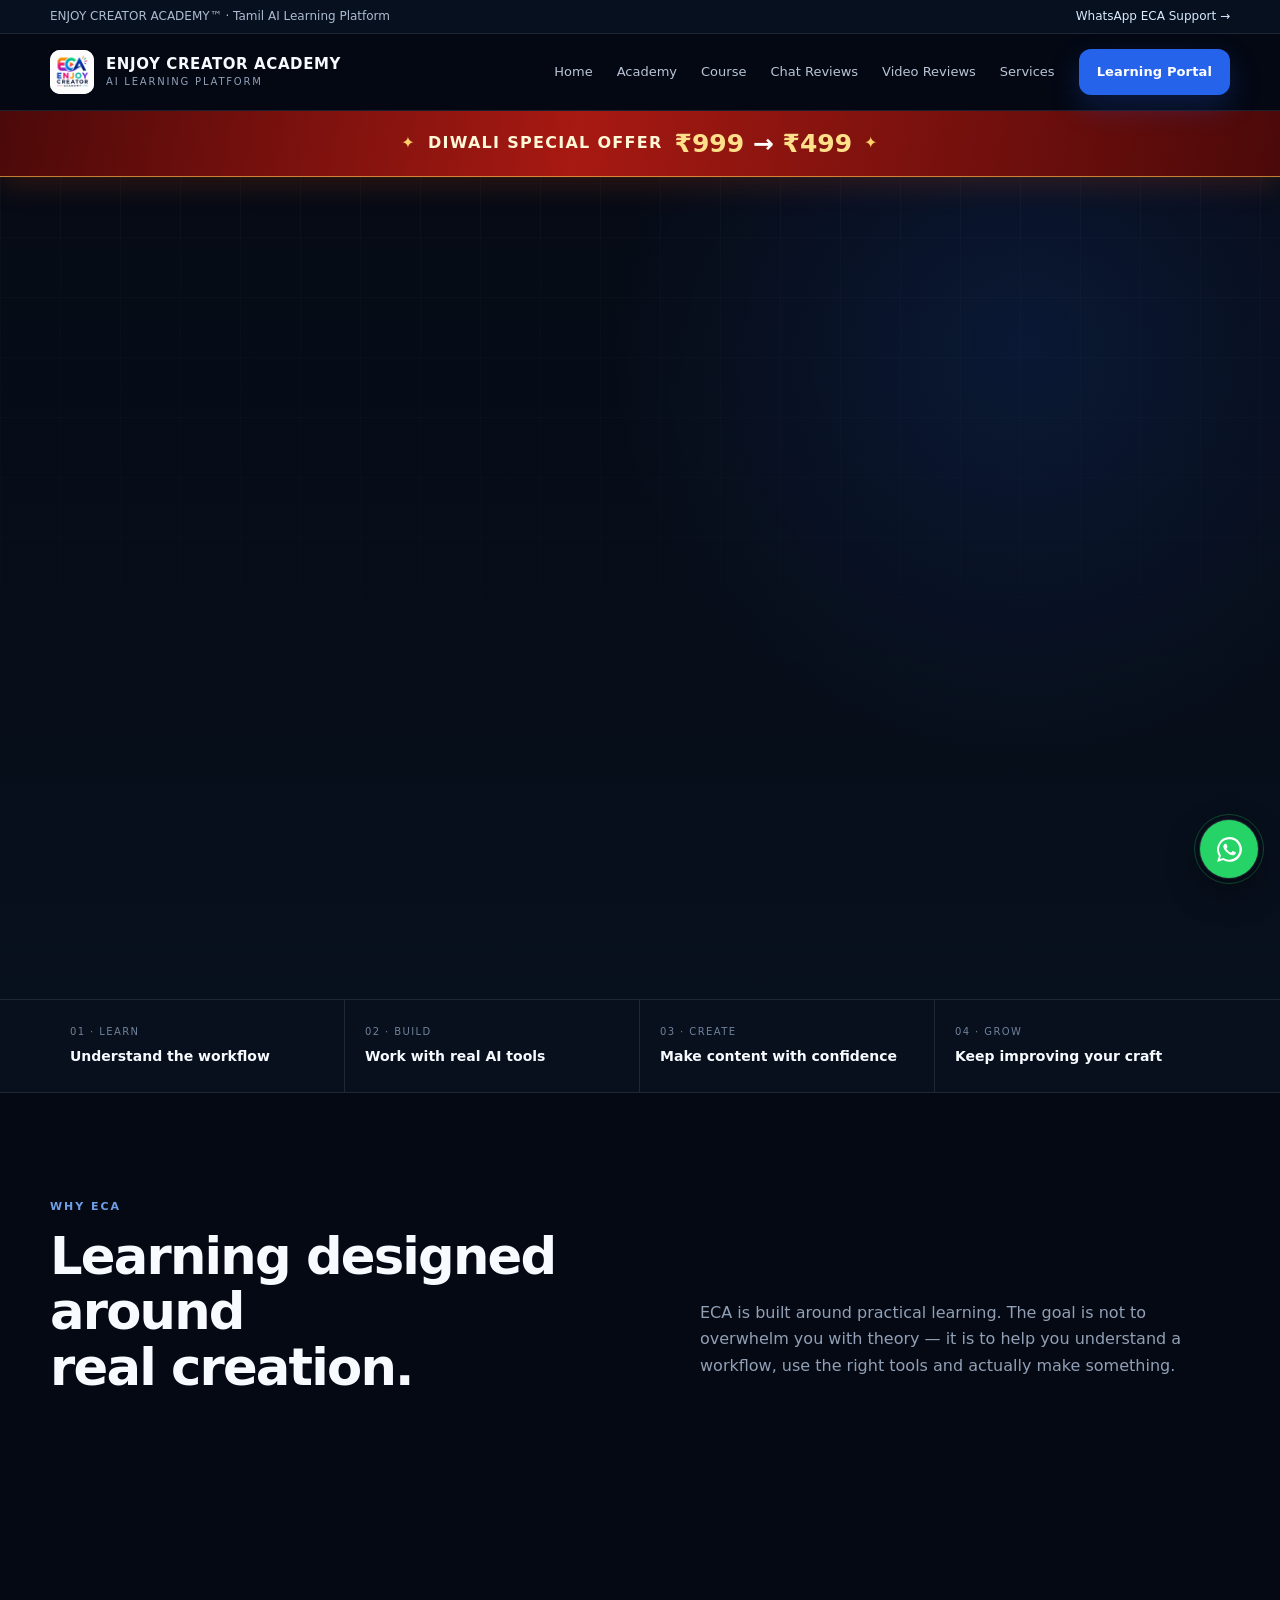
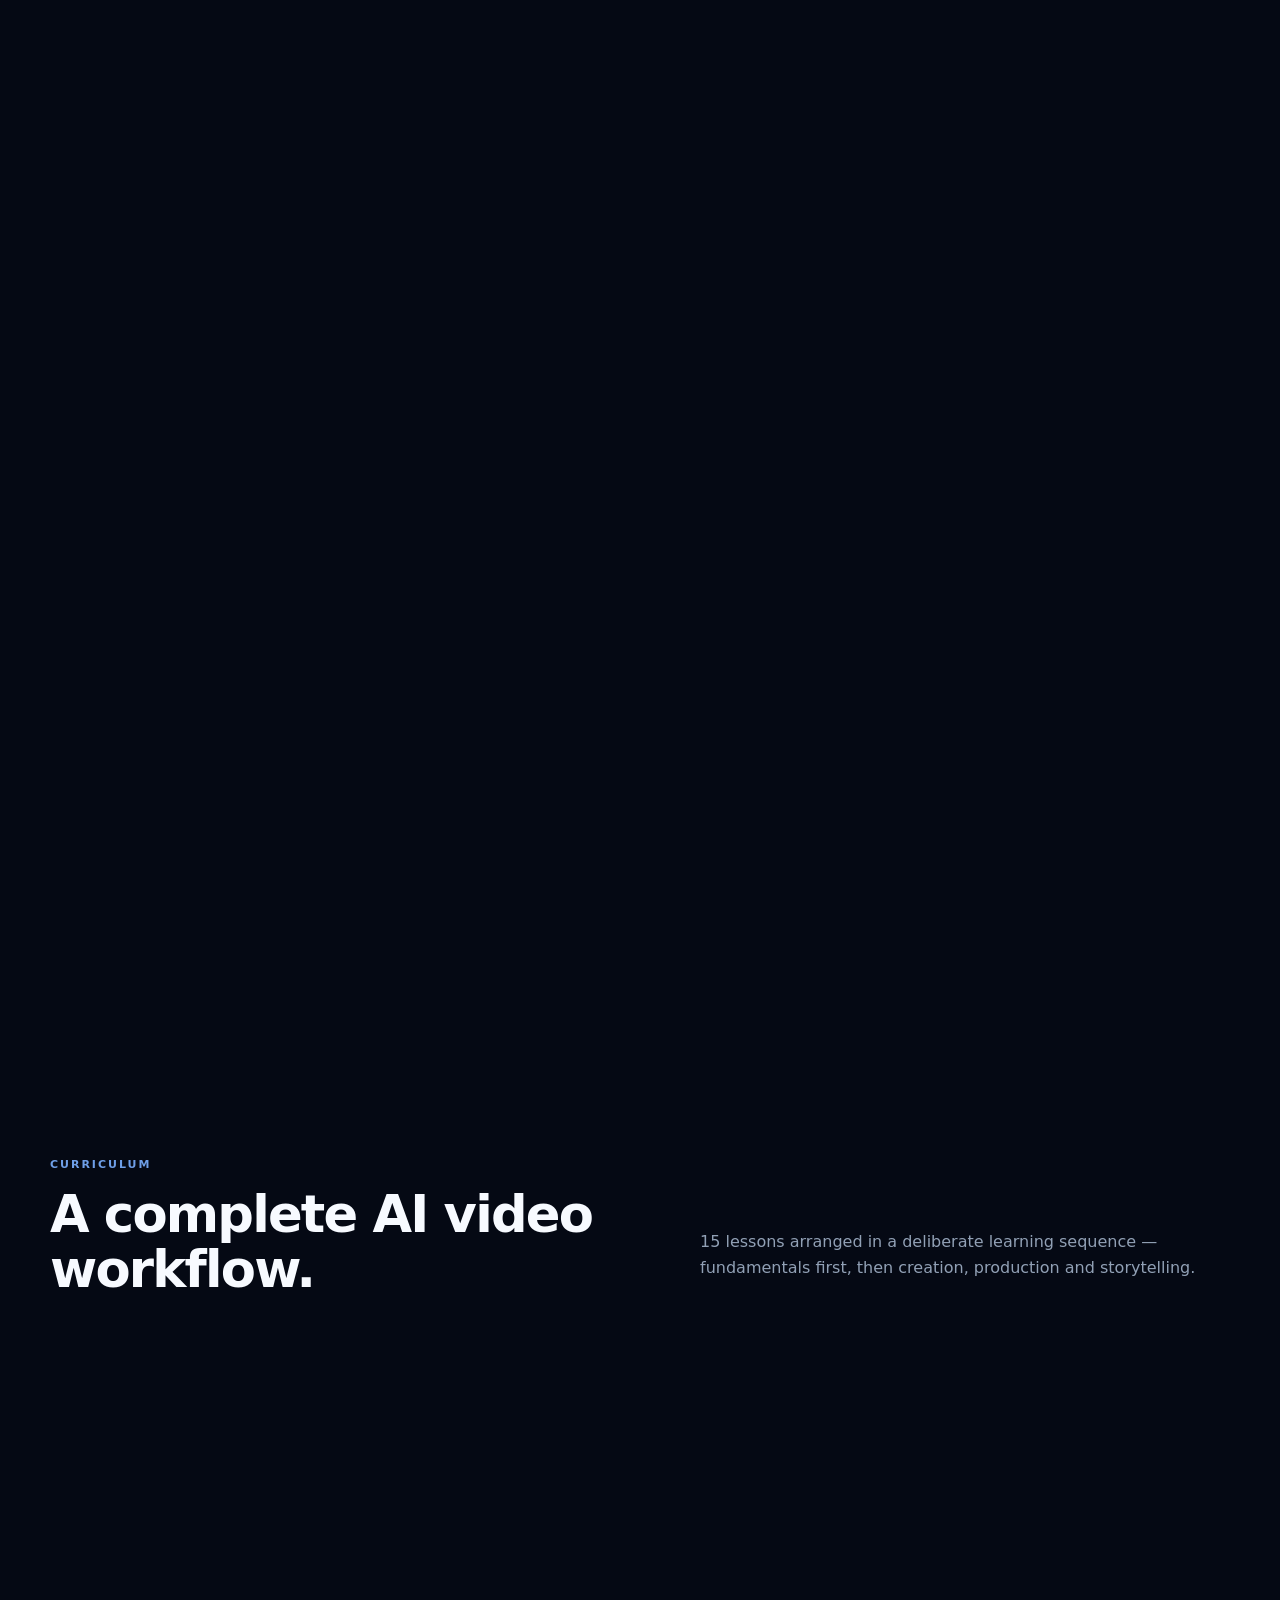
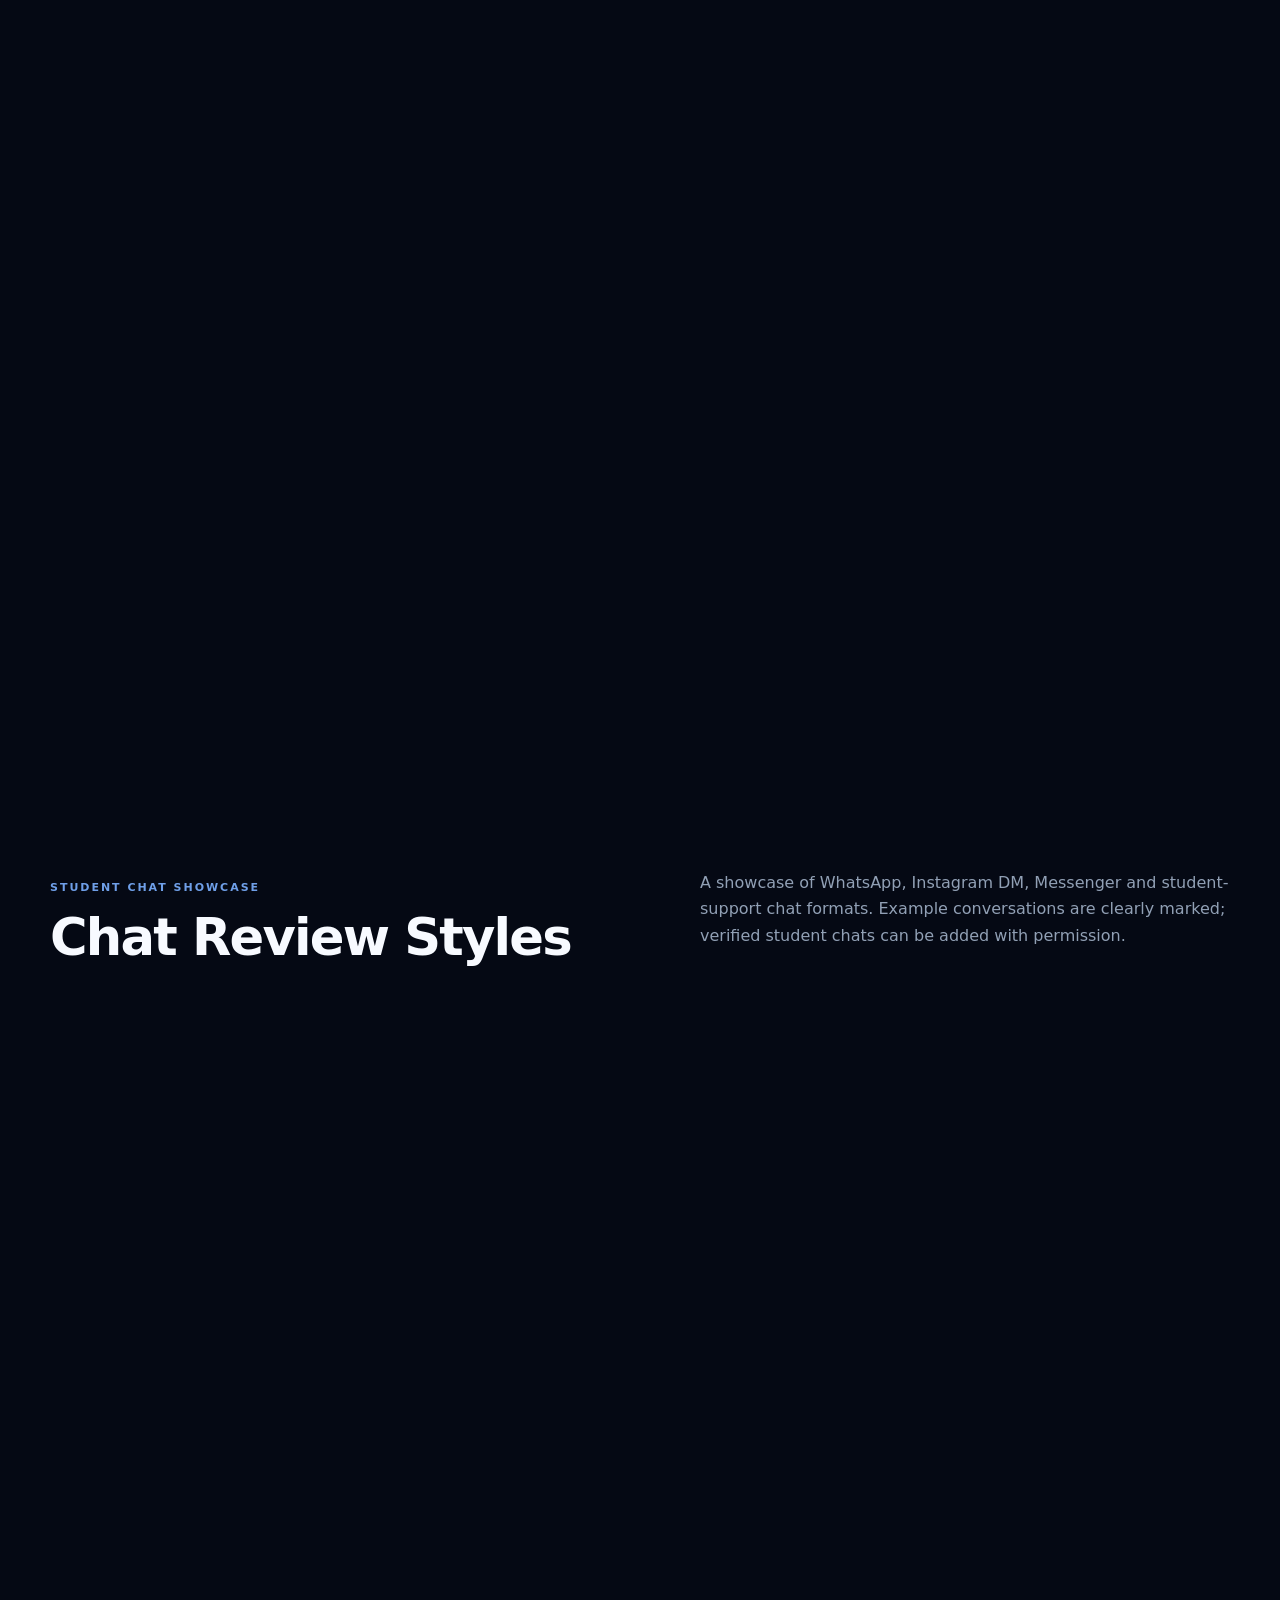
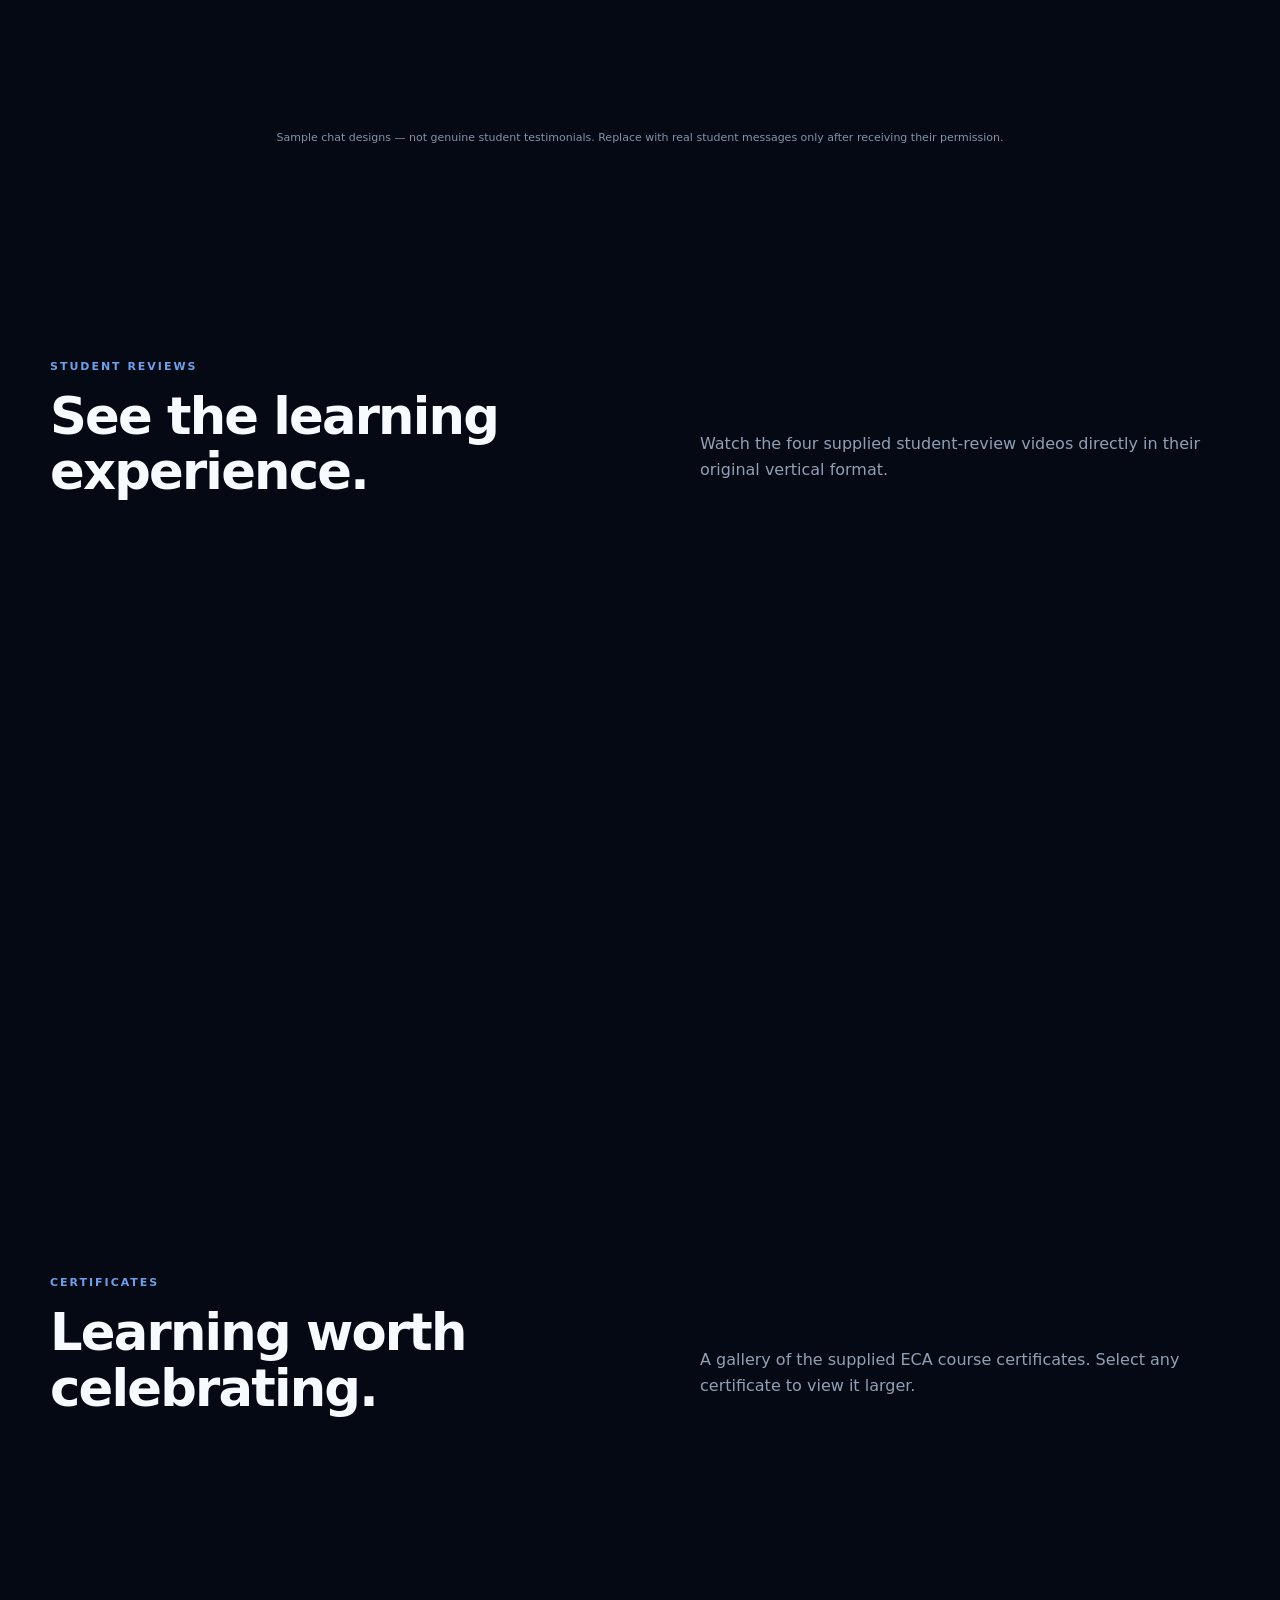
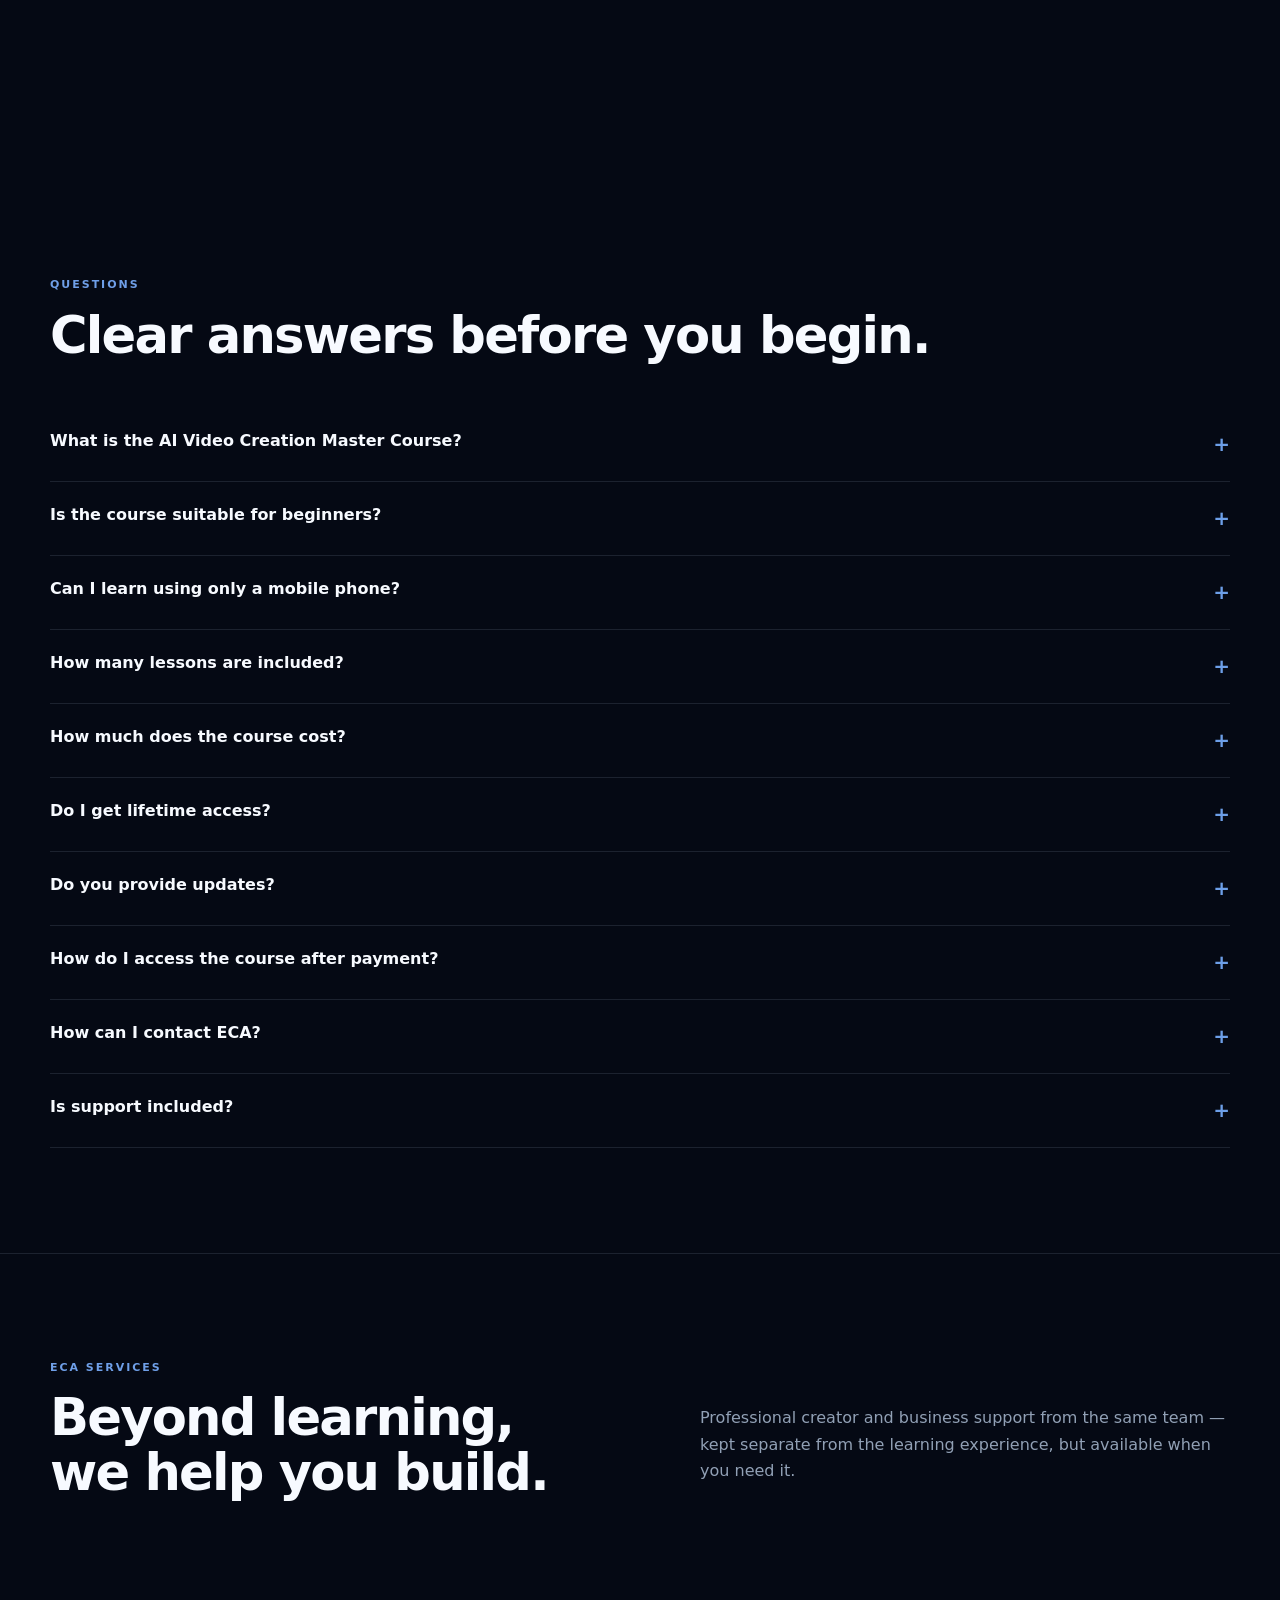
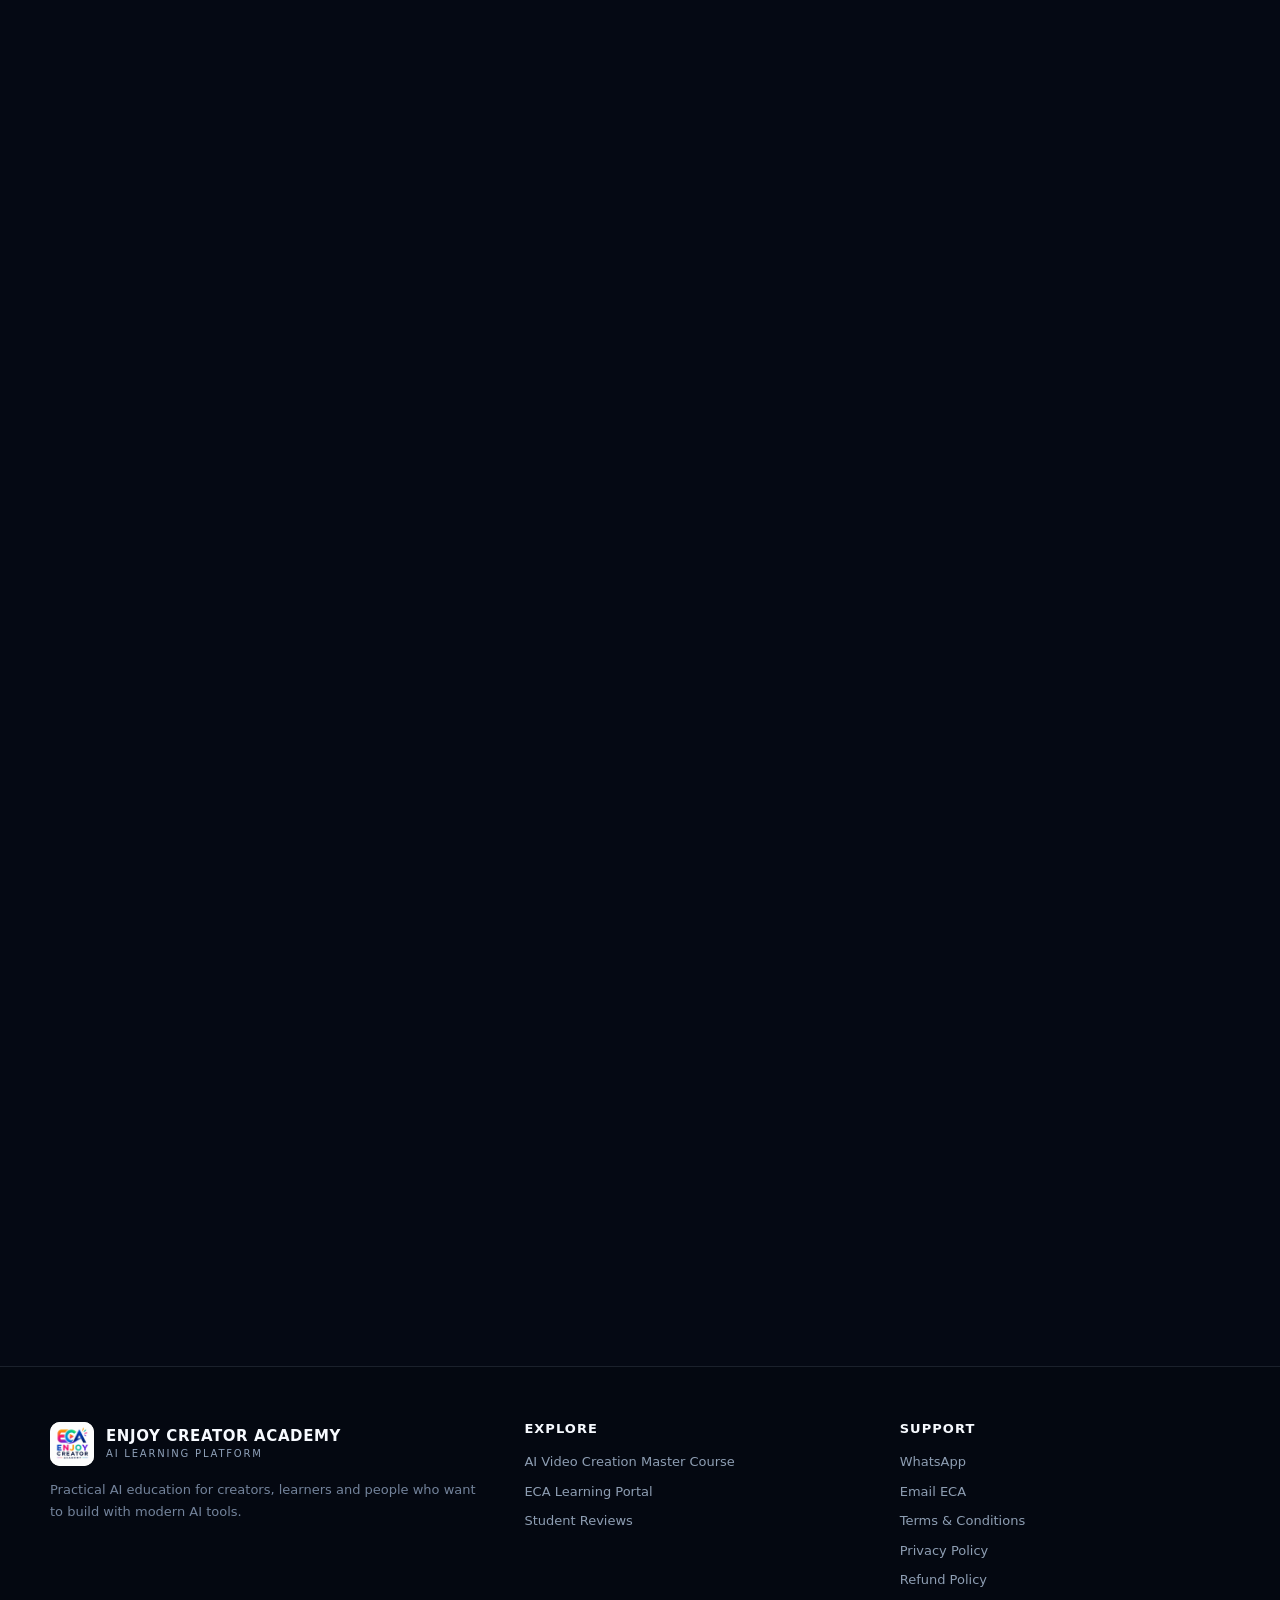
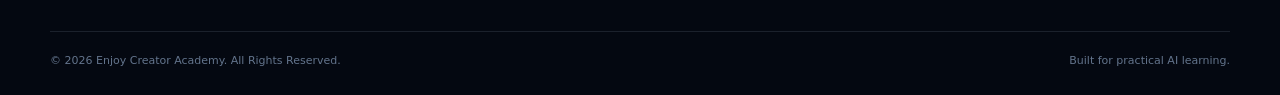
==== index.html @ e329d6e3 "Add files via upload" ====
<!doctype html>
<html lang="en">
<head>
<meta charset="utf-8">
<meta name="viewport" content="width=device-width,initial-scale=1,viewport-fit=cover">
<meta name="theme-color" content="#050914">
<meta name="color-scheme" content="dark">
<meta name="referrer" content="strict-origin-when-cross-origin">

<link rel="icon" href="eca-logo.jpg">
<link rel="stylesheet" href="style.css">
<script defer src="script.js"></script>

<title>ENJOY CREATOR ACADEMY™ | Practical AI Learning Platform</title>

<meta name="description" content="ENJOY CREATOR ACADEMY™ is a practical AI learning platform. Learn AI video creation, prompting and creator workflows through practical lessons.">
<meta name="keywords" content="Tamil AI Learning Platform, AI Video Creation Course Tamil, AI Video Creation Master Course, AI Course Tamil, Learn AI Video Creation, ENJOY CREATOR ACADEMY">

<link rel="canonical" href="https://www.enjoycreatoracademy.in/">

<meta property="og:type" content="website">
<meta property="og:title" content="ENJOY CREATOR ACADEMY™ | Practical AI Learning Platform">
<meta property="og:description" content="Practical AI education for creators and learners. Explore the AI Video Creation Master Course and the ECA Learning Portal.">
<meta property="og:image" content="https://www.enjoycreatoracademy.in/assets/eca-logo.jpg">
<meta property="og:url" content="https://www.enjoycreatoracademy.in/">
<meta name="twitter:card" content="summary_large_image">

<script type="application/ld+json">
{
  "@context": "https://schema.org",
  "@graph": [
    {
      "@type": "Organization",
      "@id": "https://www.enjoycreatoracademy.in/#organization",
      "name": "ENJOY CREATOR ACADEMY",
      "alternateName": "ECA",
      "url": "https://www.enjoycreatoracademy.in/",
      "logo": "https://www.enjoycreatoracademy.in/assets/eca-logo.jpg",
      "email": "business.enjoycreatoracademy@gmail.com",
      "telephone": "+91 63810 46840"
    }
  ]
}
</script>

<script type="application/ld+json">
{
  "@context": "https://schema.org",
  "@type": "WebSite",
  "name": "ENJOY CREATOR ACADEMY",
  "url": "https://www.enjoycreatoracademy.in/"
}
</script>
</head>

<body>

<a class="skip" href="#main">Skip to content</a>

<div class="topbar">
  <div class="container">
    <span>ENJOY CREATOR ACADEMY™ · Tamil AI Learning Platform</span>
    <a href="https://wa.me/916381046840" target="_blank" rel="noopener noreferrer">WhatsApp ECA Support →</a>
  </div>
</div>

<header class="site-header">
  <div class="container nav">

    <a class="brand" href="index.html" aria-label="Enjoy Creator Academy home">
      <img src="eca-logo.jpg" alt="Enjoy Creator Academy logo">
      <span class="brand-copy">
        <strong>ENJOY CREATOR ACADEMY</strong>
        <span>AI LEARNING PLATFORM</span>
      </span>
    </a>

    <nav class="navlinks" aria-label="Primary">
      <a href="index.html">Home</a>
      <a href="index.html#academy">Academy</a>
      <a href="course.html">Course</a>
      <a href="index.html#chat-reviews">Chat Reviews</a><a href="index.html#reviews">Video Reviews</a>
      <a href="index.html#services">Services</a>
      <a class="nav-cta" href="portal.html">Learning Portal</a>
    </nav>

    <button class="menu-toggle" data-menu aria-expanded="false" aria-label="Open navigation">
      <span></span>
      <span></span>
      <span></span>
    </button>

  </div>

  <nav class="mobile-nav" data-mobile-nav aria-label="Mobile navigation">
    <a href="index.html">Home</a>
    <a href="index.html#academy">Academy</a>
    <a href="course.html">Course</a>
    <a href="index.html#chat-reviews">Chat Reviews</a><a href="index.html#reviews">Video Reviews</a>
    <a href="index.html#services">Services</a>
    <a href="portal.html">Learning Portal →</a>
  </nav>
</header>

<main id="main"><div class="diwali-banner"><span class="diya">✦</span> DIWALI SPECIAL OFFER <strong>₹999 <span>→</span> ₹499</strong> <span class="diya">✦</span></div>

<!-- HERO SECTION: UPDATED YOUTUBE SHORTS VIDEO -->
<section class="hero">
  <div class="container hero-grid">

    <div data-reveal>
      <span class="eyebrow">Practical AI Education · ECA</span>

      <h1>
        Build with AI.<br>
        <span>Create what’s next.</span>
      </h1>

      <p class="lead">
        A premium learning experience for people who want to understand modern AI tools,
        create better content and turn ideas into real digital work.
      </p>

      <div class="actions">
        <a class="btn btn-primary" href="course.html">Explore the Master Course →</a>
        <a class="btn btn-secondary" href="portal.html">Open Learning Portal</a>
      </div>

      <div class="micro">
        <span><b>15</b> practical lessons</span>
        <span><b>₹499</b> Diwali offer access</span>
        <span><b>Lifetime</b> course access</span>
      </div>
    </div>

    <div class="video-shell hero-short-video" data-reveal>
      <div class="video-frame">
        <iframe
          src="https://www.youtube.com/embed/vUAULFFZu-o"
          title="ENJOY CREATOR ACADEMY - Hero Video"
          loading="eager"
          allow="accelerometer; autoplay; clipboard-write; encrypted-media; gyroscope; picture-in-picture; web-share"
          allowfullscreen
          referrerpolicy="strict-origin-when-cross-origin">
        </iframe>
      </div>

      <div class="hero-video-label">Watch the ECA Experience</div>
    </div>

  </div>
</section>

<div class="strip">
  <div class="container strip-grid">
    <div class="strip-item">
      <small>01 · Learn</small>
      <strong>Understand the workflow</strong>
    </div>
    <div class="strip-item">
      <small>02 · Build</small>
      <strong>Work with real AI tools</strong>
    </div>
    <div class="strip-item">
      <small>03 · Create</small>
      <strong>Make content with confidence</strong>
    </div>
    <div class="strip-item">
      <small>04 · Grow</small>
      <strong>Keep improving your craft</strong>
    </div>
  </div>
</div>

<section class="section" id="academy">
  <div class="container">
    <div class="section-head">
      <div>
        <div class="kicker">Why ECA</div>
        <h2>Learning designed around<br>real creation.</h2>
      </div>
      <p class="section-intro">
        ECA is built around practical learning. The goal is not to overwhelm you with theory —
        it is to help you understand a workflow, use the right tools and actually make something.
      </p>
    </div>

    <div class="grid-3">
      <article class="card" data-reveal>
        <span class="number">01</span>
        <h3>Simple & Practical</h3>
        <p>Clear explanations and step-by-step workflows designed for beginners and creators.</p>
      </article>

      <article class="card" data-reveal>
        <span class="number">02</span>
        <h3>Tool-Based Learning</h3>
        <p>Learn how modern AI tools fit together instead of treating every tool as a separate trick.</p>
      </article>

      <article class="card" data-reveal>
        <span class="number">03</span>
        <h3>Creator Mindset</h3>
        <p>Think in ideas, prompts, production workflows and outcomes — not just software buttons.</p>
      </article>
    </div>
  </div>
</section>

<section class="section" id="course">
  <div class="container">
    <div class="feature">

      <div class="feature-media course-visual" data-reveal>
        <img
          src="ai-video-creation-master-course.png"
          alt="AI Video Creation Master Course — ENJOY CREATOR ACADEMY"
          loading="lazy">
      </div>

      <div class="course-panel" data-reveal>
        <div class="kicker">Featured learning path</div>
        <h2>AI VIDEO CREATION<br>MASTER COURSE</h2>

        <p class="section-intro">
          A structured 15-lesson journey from AI video fundamentals to images, avatars,
          stories, ads, voice, songs, editing and AI movies.
        </p>

        <div class="pill-row">
          <span class="pill">15 Lessons</span>
          <span class="pill">Lifetime Access</span>
          <span class="pill">Regular Updates</span>
          <span class="pill">Mobile Friendly</span>
        </div>

        <div class="price diwali-price"><span class="old-price">₹999</span> ₹499/- <small>Diwali offer · one-time</small></div>

        <a class="btn btn-primary" href="https://rzp.io/rzp/eca-ai" target="_blank" rel="noopener noreferrer">
          Enroll for ₹499 →
        </a>
      </div>

    </div>
  </div>
</section>

<section class="section">
  <div class="container">
    <div class="section-head">
      <div>
        <div class="kicker">Curriculum</div>
        <h2>A complete AI video workflow.</h2>
      </div>
      <p class="section-intro">
        15 lessons arranged in a deliberate learning sequence — fundamentals first,
        then creation, production and storytelling.
      </p>
    </div>

    <div class="lesson-grid">
      <article class="lesson" data-reveal><div class="lesson-num">01</div><div><strong>What Is AI Video Creation?</strong><small>AI Video Creation Master Course</small></div></article>
      <article class="lesson" data-reveal><div class="lesson-num">02</div><div><strong>Free AI Tools For AI Video Creation</strong><small>AI Video Creation Master Course</small></div></article>
      <article class="lesson" data-reveal><div class="lesson-num">03</div><div><strong>Prompt Engineering Basics</strong><small>AI Video Creation Master Course</small></div></article>
      <article class="lesson" data-reveal><div class="lesson-num">04</div><div><strong>How To Create AI Images?</strong><small>AI Video Creation Master Course</small></div></article>
      <article class="lesson" data-reveal><div class="lesson-num">05</div><div><strong>Canva AI Tutorial</strong><small>AI Video Creation Master Course</small></div></article>
      <article class="lesson" data-reveal><div class="lesson-num">06</div><div><strong>AI Image To Video Conversion</strong><small>AI Video Creation Master Course</small></div></article>
      <article class="lesson" data-reveal><div class="lesson-num">07</div><div><strong>How To Create AI Avatar?</strong><small>AI Video Creation Master Course</small></div></article>
      <article class="lesson" data-reveal><div class="lesson-num">08</div><div><strong>How To Create AI Videos?</strong><small>AI Video Creation Master Course</small></div></article>
      <article class="lesson" data-reveal><div class="lesson-num">09</div><div><strong>How To Create AI Story Videos?</strong><small>AI Video Creation Master Course</small></div></article>
      <article class="lesson" data-reveal><div class="lesson-num">10</div><div><strong>How To Create AI Ad Videos?</strong><small>AI Video Creation Master Course</small></div></article>
      <article class="lesson" data-reveal><div class="lesson-num">11</div><div><strong>AI Voiceover Creation</strong><small>AI Video Creation Master Course</small></div></article>
      <article class="lesson" data-reveal><div class="lesson-num">12</div><div><strong>AI Song Creation</strong><small>AI Video Creation Master Course</small></div></article>
      <article class="lesson" data-reveal><div class="lesson-num">13</div><div><strong>Gamma AI Tutorial</strong><small>AI Video Creation Master Course</small></div></article>
      <article class="lesson" data-reveal><div class="lesson-num">14</div><div><strong>InShot Video Editing</strong><small>AI Video Creation Master Course</small></div></article>
      <article class="lesson" data-reveal><div class="lesson-num">15</div><div><strong>How To Create AI Movies?</strong><small>AI Video Creation Master Course</small></div></article>
    </div>
  </div>
</section>

<!-- Free consultation CTA: placed immediately after the course curriculum. Replace the placeholder href with the supplied Google Form URL. -->
<section class="section consultation-section" id="free-consultation">
  <div class="container">
    <div class="consult" data-reveal>
      <div>
        <div class="kicker">Free Consultation</div>
        <h2>Get Personal Guidance for Your AI Journey.</h2>
        <p>
          Book a free consultation with ENJOY CREATOR ACADEMY to discuss your AI learning goals, content plans and the right place to start.
        </p>
        <div class="consult-list">
          <span>✓ Course guidance</span>
          <span>✓ AI workflow discussion</span>
          <span>✓ Content & business direction</span>
        </div>
      </div>

      <a class="btn btn-primary consultation-cta" href="#consultation-form-link-pending" aria-label="Book your free consultation">
        Book Your Free Consultation →
      </a>
    </div>
  </div>
</section>

<section class="section chat-reviews-section" id="chat-reviews">
  <div class="container">
    <div class="section-head">
      <div><div class="kicker">Student chat showcase</div><h2>Chat Review Styles</h2></div>
      <p class="section-intro">A showcase of WhatsApp, Instagram DM, Messenger and student-support chat formats. Example conversations are clearly marked; verified student chats can be added with permission.</p>
    </div>
    <div class="chat-review-grid">
      <article class="chat-review-card" data-reveal><div class="chat-card-top whatsapp"><span class="chat-app-icon">WA</span><div><strong>WhatsApp-style chat</strong><small>Course enquiry</small></div><span class="sample-tag">SAMPLE</span></div><div class="chat-screen whatsapp-screen"><div class="chat-date">TODAY</div><div class="bubble incoming">Hi! Is this course beginner-friendly?<time>10:14</time></div><div class="bubble outgoing">Yes, the lessons start with the basics and guide you step by step.<time>10:15 ✓✓</time></div><div class="bubble incoming">Great, thank you for explaining!<time>10:16</time></div></div><div class="chat-card-caption">Enquiry & course guidance</div></article>
      <article class="chat-review-card" data-reveal><div class="chat-card-top instagram"><span class="chat-app-icon">IG</span><div><strong>Instagram DM style</strong><small>Instagram conversation</small></div><span class="sample-tag">SAMPLE</span></div><div class="chat-screen instagram-screen"><div class="bubble incoming">Can I learn AI video creation using my phone?</div><div class="bubble outgoing">Many workflows can be practised on mobile. Some tools may work better on a laptop.</div><div class="bubble incoming">That helps. I’ll check the syllabus!</div></div><div class="chat-card-caption">Instagram direct-message format</div></article>
      <article class="chat-review-card" data-reveal><div class="chat-card-top messenger"><span class="chat-app-icon">M</span><div><strong>Messenger-style chat</strong><small>Student access question</small></div><span class="sample-tag">SAMPLE</span></div><div class="chat-screen messenger-screen"><div class="bubble incoming">Where do I find the lessons after enrolling?</div><div class="bubble outgoing">You can access the course through the ECA learning portal using your login details.</div><div class="bubble incoming">Understood, thanks for the help!</div></div><div class="chat-card-caption">Student access & onboarding</div></article>
      <article class="chat-review-card" data-reveal><div class="chat-card-top support"><span class="chat-app-icon">ECA</span><div><strong>Student support chat</strong><small>Course support</small></div><span class="sample-tag">SAMPLE</span></div><div class="chat-screen support-screen"><div class="bubble incoming">I’m having trouble with a lesson.</div><div class="bubble outgoing">Please share the lesson name and the issue you’re seeing. We’ll help you troubleshoot.</div><div class="bubble incoming">Okay, I’ll send the details.</div></div><div class="chat-card-caption">Course support & assistance</div></article>
      <article class="chat-review-card" data-reveal><div class="chat-card-top progress"><span class="chat-app-icon">✓</span><div><strong>Learning progress chat</strong><small>Learning progress</small></div><span class="sample-tag">SAMPLE</span></div><div class="chat-screen progress-screen"><div class="bubble incoming">I’ve finished practising the image-to-video lesson.</div><div class="bubble outgoing">Nice progress! Try changing the prompt and compare the results to improve your workflow.</div><div class="bubble incoming">I’ll practise with a few more prompts.</div></div><div class="chat-card-caption">Practice & progress updates</div></article>

    </div>
    <p class="chat-review-disclaimer">Sample chat designs — not genuine student testimonials. Replace with real student messages only after receiving their permission.</p>
  </div>
</section>

<section class="section" id="reviews">
  <div class="container">
    <div class="section-head">
      <div>
        <div class="kicker">Student reviews</div>
        <h2>See the learning experience.</h2>
      </div>
      <p class="section-intro">
        Watch the four supplied student-review videos directly in their original vertical format.
      </p>
    </div>

    <div class="review-grid">
      <article class="review" data-reveal><div class="video-frame"><iframe src="https://www.youtube.com/embed/Iom0uEn4AiY" title="ECA student review 1" loading="lazy" allow="accelerometer; autoplay; clipboard-write; encrypted-media; gyroscope; picture-in-picture; web-share" allowfullscreen referrerpolicy="strict-origin-when-cross-origin"></iframe></div><div class="review-note">Student review video</div></article>
      <article class="review" data-reveal><div class="video-frame"><iframe src="https://www.youtube.com/embed/JDRdID_DXOQ" title="ECA student review 2" loading="lazy" allow="accelerometer; autoplay; clipboard-write; encrypted-media; gyroscope; picture-in-picture; web-share" allowfullscreen referrerpolicy="strict-origin-when-cross-origin"></iframe></div><div class="review-note">Student review video</div></article>
      <article class="review" data-reveal><div class="video-frame"><iframe src="https://www.youtube.com/embed/Ld6iSbZVHXE" title="ECA student review 3" loading="lazy" allow="accelerometer; autoplay; clipboard-write; encrypted-media; gyroscope; picture-in-picture; web-share" allowfullscreen referrerpolicy="strict-origin-when-cross-origin"></iframe></div><div class="review-note">Student review video</div></article>
      <article class="review" data-reveal><div class="video-frame"><iframe src="https://www.youtube.com/embed/CZJgdfQBS98" title="ECA student review 4" loading="lazy" allow="accelerometer; autoplay; clipboard-write; encrypted-media; gyroscope; picture-in-picture; web-share" allowfullscreen referrerpolicy="strict-origin-when-cross-origin"></iframe></div><div class="review-note">Student review video</div></article>
    </div>
  </div>
</section>

<section class="section">
  <div class="container">
    <div class="section-head">
      <div>
        <div class="kicker">Certificates</div>
        <h2>Learning worth celebrating.</h2>
      </div>
      <p class="section-intro">
        A gallery of the supplied ECA course certificates. Select any certificate to view it larger.
      </p>
    </div>

    <div class="cert-grid">
      <button class="cert" type="button" data-cert="certificate-1.png" aria-label="Open certificate 1" data-reveal><img src="certificate-1.png" alt="ECA AI Video Creation Master Course certificate 1" loading="lazy"></button>
      <button class="cert" type="button" data-cert="certificate-2.png" aria-label="Open certificate 2" data-reveal><img src="certificate-2.png" alt="ECA AI Video Creation Master Course certificate 2" loading="lazy"></button>
      <button class="cert" type="button" data-cert="certificate-3.png" aria-label="Open certificate 3" data-reveal><img src="certificate-3.png" alt="ECA AI Video Creation Master Course certificate 3" loading="lazy"></button>
      <button class="cert" type="button" data-cert="certificate-4.png" aria-label="Open certificate 4" data-reveal><img src="certificate-4.png" alt="ECA AI Video Creation Master Course certificate 4" loading="lazy"></button>
    </div>
  </div>
</section>





<section class="section">
  <div class="container">
    <div class="section-head">
      <div>
        <div class="kicker">Questions</div>
        <h2>Clear answers before you begin.</h2>
      </div>
    </div>

    <div class="faq">
      <details><summary>What is the AI Video Creation Master Course?</summary><p>A practical 15-lesson course covering AI video creation workflows from prompting and images through stories, ads, voice, songs, editing and AI movies.</p></details>
      <details><summary>Is the course suitable for beginners?</summary><p>Yes. The lessons are structured for people who are starting with AI video creation and want a practical path.</p></details>
      <details><summary>Can I learn using only a mobile phone?</summary><p>Yes. The course is designed to be accessible from a mobile phone, although a laptop can be useful for some workflows.</p></details>
      <details><summary>How many lessons are included?</summary><p>The course includes 15 lessons.</p></details>
      <details><summary>How much does the course cost?</summary><p>The current course price is ₹499/- as a Diwali offer one-time payment.</p></details>
      <details><summary>Do I get lifetime access?</summary><p>Yes. The supplied course offer includes lifetime course access.</p></details>
      <details><summary>Do you provide updates?</summary><p>Yes. The offer includes lifetime updates, with useful new lessons and updates added regularly.</p></details>
      <details><summary>How do I access the course after payment?</summary><p>Use the ECA Learning Portal. Course materials are provided through the official ECA learning access flow.</p></details>
      <details><summary>How can I contact ECA?</summary><p>You can contact ECA on WhatsApp at +91 63810 46840 or by email at business.enjoycreatoracademy@gmail.com.</p></details>
      <details><summary>Is support included?</summary><p>Yes. The offer includes lifetime support.</p></details>
    </div>
  </div>
</section>

<section class="section services" id="services">
  <div class="container">
    <div class="section-head">
      <div>
        <div class="kicker">ECA Services</div>
        <h2>Beyond learning,<br>we help you build.</h2>
      </div>
      <p class="section-intro">
        Professional creator and business support from the same team — kept separate from the learning experience, but available when you need it.
      </p>
    </div>

    <div class="grid-3">
      <article class="card service-card" data-reveal>
        <span class="number">01</span>
        <h3>Social Media Management</h3>
        <p>Practical content planning and social media support for brands and creators.</p>
      </article>

      <article class="card service-card" data-reveal>
        <span class="number">02</span>
        <h3>Meta Ads for Your Business</h3>
        <p>Campaign support focused on clear offers, creative testing and measurable outcomes.</p>
      </article>

      <article class="card service-card" data-reveal>
        <span class="number">03</span>
        <h3>Logo & Banner Design</h3>
        <p>Clean visual assets designed to make your brand look consistent and professional.</p>
      </article>
    </div>
  </div>
</section>

<section class="final">
  <div class="container">
    <div class="final-box" data-reveal>
      <div class="kicker">Start creating</div>
      <h2>Learn it. Build it.<br>Create with AI.</h2>
      <p>Explore the AI Video Creation Master Course and take your first practical step with ECA.</p>

      <div class="actions" style="justify-content:center">
        <a class="btn btn-primary" href="course.html">View Course & Enroll →</a>
        <a class="btn btn-secondary" href="portal.html">Open Learning Portal</a>
      </div>
    </div>
  </div>
</section>

<!-- Second Free Consultation CTA at the end of the page, after visitors have explored all website details. -->
<section class="section consultation-section consultation-section-bottom" aria-label="Book a free consultation">
  <div class="container">
    <div class="consult" data-reveal>
      <div>
        <div class="kicker">Still Have Questions?</div>
        <h2>Let’s Plan Your AI Journey Together.</h2>
        <p>
          Finished exploring ENJOY CREATOR ACADEMY? Book a free consultation to discuss your goals and get guidance on your next step.
        </p>
        <div class="consult-list">
          <span>✓ Personal course guidance</span>
          <span>✓ AI video creation roadmap</span>
          <span>✓ Get your questions answered</span>
        </div>
      </div>

      <a class="btn btn-primary consultation-cta" href="#consultation-form-link-pending" aria-label="Book your free consultation">
        Book Your Free Consultation →
      </a>
    </div>
  </div>
</section>



</main>

<footer class="footer">
  <div class="container">

    <div class="footer-grid">
      <div>
        <a class="brand" href="index.html">
          <img src="eca-logo.jpg" alt="ECA logo">
          <span class="brand-copy">
            <strong>ENJOY CREATOR ACADEMY</strong>
            <span>AI LEARNING PLATFORM</span>
          </span>
        </a>
        <p>Practical AI education for creators, learners and people who want to build with modern AI tools.</p>
      </div>

      <div>
        <h3>Explore</h3>
        <div class="footer-links">
          <a href="course.html">AI Video Creation Master Course</a>
          <a href="portal.html">ECA Learning Portal</a>
          <a href="index.html#reviews">Student Reviews</a>
        </div>
      </div>

      <div>
        <h3>Support</h3>
        <div class="footer-links">
          <a href="https://wa.me/916381046840" target="_blank" rel="noopener noreferrer">WhatsApp</a>
          <a href="mailto:business.enjoycreatoracademy@gmail.com">Email ECA</a>
          <a href="terms.html">Terms & Conditions</a>
          <a href="privacy.html">Privacy Policy</a>
          <a href="refund.html">Refund Policy</a>
        </div>
      </div>
    </div>

    <div class="footer-bottom">
      <span>© <span data-year>2026</span> Enjoy Creator Academy. All Rights Reserved.</span>
      <span>Built for practical AI learning.</span>
    </div>

  </div>
</footer>

<div class="lightbox" data-lightbox aria-modal="true" role="dialog">
  <button type="button" data-close aria-label="Close certificate">×</button>
  <img src="" alt="Expanded certificate">
</div>

<a class="whatsapp-float"
   href="https://wa.me/916381046840"
   target="_blank"
   rel="noopener noreferrer"
   aria-label="Chat with ENJOY CREATOR ACADEMY on WhatsApp"
   title="Chat with ECA on WhatsApp">
  <svg class="whatsapp-svg" viewBox="0 0 32 32" aria-hidden="true" focusable="false">
    <path fill="currentColor" d="M16.03 3.2a12.77 12.77 0 0 0-10.95 19.4L3.2 28.8l6.36-1.84A12.77 12.77 0 1 0 16.03 3.2Zm0 23.26c-2.03 0-4-.53-5.74-1.53l-.41-.24-3.78 1.1 1.1-3.68-.27-.42a10.55 10.55 0 1 1 9.1 4.77Zm5.79-7.91c-.32-.16-1.87-.92-2.16-1.02-.29-.11-.5-.16-.71.16-.21.32-.81 1.02-.99 1.23-.18.21-.36.24-.68.08-.32-.16-1.34-.49-2.55-1.57-.94-.84-1.57-1.88-1.75-2.2-.18-.32-.02-.49.14-.65.15-.15.32-.36.48-.55.16-.18.21-.31.32-.52.1-.21.05-.39-.03-.55-.08-.16-.71-1.71-.97-2.34-.25-.61-.51-.53-.71-.54h-.61c-.21 0-.55.08-.84.39-.29.32-1.1 1.08-1.1 2.64s1.13 3.06 1.29 3.27c.16.21 2.22 3.39 5.38 4.76.75.32 1.34.51 1.8.65.76.24 1.46.2 2.01.12.61-.09 1.87-.76 2.13-1.5.26-.74.26-1.37.18-1.5-.08-.13-.29-.21-.61-.37Z"/>
  </svg>
</a>

<style>
/* Updated hero video: vertical YouTube Shorts 9:16 */
.hero-short-video {
  width: 100%;
  max-width: 360px;
  margin-inline: auto;
}

.hero-short-video .video-frame {
  position: relative;
  width: 100%;
  height: auto;
  aspect-ratio: 9 / 16;
  overflow: hidden;
  border-radius: 18px;
  background: #000;
}

.hero-short-video .video-frame iframe {
  position: absolute;
  inset: 0;
  width: 100%;
  height: 100%;
  border: 0;
}

@media (max-width: 768px) {
  .hero-short-video {
    max-width: 280px;
  }
}
</style>

</body>
        </html>
---- style.css ----
:root{
  --bg:#050914;--bg2:#08111f;--panel:#0b1627;--panel2:#0e1c30;--text:#f7faff;--muted:#9aa9bd;
  --line:rgba(148,163,184,.16);--blue:#2563eb;--blue2:#3b82f6;--cyan:#60a5fa;--white:#fff;--shadow:0 24px 70px rgba(0,0,0,.32);
  --radius:22px;--max:1180px;
}
*{box-sizing:border-box}html{scroll-behavior:smooth}body{margin:0;background:var(--bg);color:var(--text);font-family:Inter,Manrope,ui-sans-serif,system-ui,-apple-system,BlinkMacSystemFont,"Segoe UI",sans-serif;line-height:1.65}body.menu-open{overflow:hidden}
a{color:inherit;text-decoration:none}button,a{font:inherit}img{max-width:100%;display:block}iframe{display:block}button{border:0}.container{width:min(var(--max),calc(100% - 40px));margin:auto}.skip{position:fixed;left:14px;top:-60px;z-index:9999;padding:10px 14px;background:#fff;color:#000;border-radius:10px}.skip:focus{top:14px}
.topbar{height:34px;background:#06101e;border-bottom:1px solid var(--line);font-size:12px;color:#aebbd0}.topbar .container{height:100%;display:flex;align-items:center;justify-content:space-between}.topbar a{color:#dbeafe}.site-header{position:sticky;top:0;z-index:1000;background:rgba(5,9,20,.88);backdrop-filter:blur(18px);border-bottom:1px solid var(--line)}.nav{height:76px;display:flex;align-items:center;justify-content:space-between;gap:28px}.brand{display:flex;align-items:center;gap:12px;min-width:0}.brand img{width:44px;height:44px;object-fit:contain;border-radius:10px;background:#fff}.brand-copy{display:flex;flex-direction:column;line-height:1.05}.brand-copy strong{font-size:15px;letter-spacing:.04em}.brand-copy span{font-size:10px;color:#8fa1b9;letter-spacing:.18em;margin-top:4px}.navlinks{display:flex;align-items:center;gap:24px;font-size:13px;color:#b9c5d6}.navlinks a{transition:.2s}.navlinks a:hover,.navlinks a:focus-visible{color:#fff}.nav-cta,.btn{display:inline-flex;align-items:center;justify-content:center;gap:9px;border-radius:12px;padding:12px 18px;font-weight:750;letter-spacing:.01em;transition:transform .2s,background .2s,border-color .2s,box-shadow .2s}.nav-cta,.btn-primary{background:var(--blue);color:#fff;box-shadow:0 12px 30px rgba(37,99,235,.22)}.nav-cta:hover,.btn-primary:hover{transform:translateY(-2px);background:#1d4ed8;box-shadow:0 16px 36px rgba(37,99,235,.3)}.btn-secondary{border:1px solid rgba(148,163,184,.25);background:#0b1423;color:#eaf2ff}.btn-secondary:hover{border-color:rgba(96,165,250,.55);transform:translateY(-2px)}.menu-toggle{display:none;background:#0c1727;border:1px solid var(--line);color:#fff;width:44px;height:44px;border-radius:12px;cursor:pointer}.menu-toggle span{display:block;width:19px;height:2px;background:#fff;margin:4px auto;border-radius:2px}
.hero{position:relative;overflow:hidden;padding:78px 0 92px;background:radial-gradient(circle at 80% 20%,rgba(37,99,235,.14),transparent 34%),linear-gradient(180deg,#060b15 0%,#07101d 100%)}.hero:before{content:"";position:absolute;inset:0;background-image:linear-gradient(rgba(255,255,255,.025) 1px,transparent 1px),linear-gradient(90deg,rgba(255,255,255,.025) 1px,transparent 1px);background-size:60px 60px;mask-image:linear-gradient(to bottom,black,transparent 85%);pointer-events:none}.hero-grid{position:relative;display:grid;grid-template-columns:1.02fr .78fr;gap:70px;align-items:center}.eyebrow{display:inline-flex;align-items:center;gap:9px;color:#9fc4ff;text-transform:uppercase;letter-spacing:.16em;font-size:11px;font-weight:800}.eyebrow:before{content:"";width:24px;height:1px;background:var(--blue2)}h1,h2,h3{margin:0;line-height:1.08;letter-spacing:-.035em}h1{font-size:clamp(46px,6vw,82px);max-width:850px;margin-top:18px}.hero h1 span{color:#60a5fa}.lead{font-size:18px;line-height:1.75;color:#aebbd0;max-width:650px;margin:26px 0 0}.actions{display:flex;flex-wrap:wrap;gap:12px;margin-top:30px}.micro{display:flex;flex-wrap:wrap;gap:18px;margin-top:22px;color:#7f91aa;font-size:12px}.micro b{color:#dce9ff}.video-shell{justify-self:end;width:min(100%,390px);padding:9px;border:1px solid rgba(148,163,184,.2);border-radius:28px;background:#070d17;box-shadow:var(--shadow)}.video-frame{aspect-ratio:9/16;border-radius:21px;overflow:hidden;background:#000}.video-frame iframe{width:100%;height:100%;border:0}.hero-video-label{padding:10px 6px 1px;text-align:center;color:#7f91aa;font-size:11px;letter-spacing:.12em;text-transform:uppercase}
.strip{border-top:1px solid var(--line);border-bottom:1px solid var(--line);background:#07101c}.strip-grid{display:grid;grid-template-columns:repeat(4,1fr)}.strip-item{padding:24px 20px;border-right:1px solid var(--line)}.strip-item:last-child{border-right:0}.strip-item small{display:block;color:#6f819b;font-size:10px;letter-spacing:.14em;text-transform:uppercase}.strip-item strong{display:block;margin-top:4px;font-size:14px}
.section{padding:105px 0}.section-head{display:flex;align-items:end;justify-content:space-between;gap:30px;margin-bottom:45px}.kicker{font-size:11px;text-transform:uppercase;letter-spacing:.18em;color:#6f9fe8;font-weight:800;margin-bottom:13px}.section h2{font-size:clamp(32px,4vw,52px)}.section-intro{max-width:530px;color:#91a0b5}.grid-3{display:grid;grid-template-columns:repeat(3,1fr);gap:18px}.grid-2{display:grid;grid-template-columns:repeat(2,1fr);gap:20px}.card{background:linear-gradient(180deg,#0c1727,#09121f);border:1px solid var(--line);border-radius:var(--radius);padding:28px;box-shadow:0 12px 40px rgba(0,0,0,.16)}.card:hover{border-color:rgba(96,165,250,.34);transform:translateY(-3px)}.card{transition:.25s}.number{font-size:12px;color:#5e8fe0;letter-spacing:.12em;font-weight:800}.card h3{font-size:22px;margin:15px 0 10px}.card p{color:#8e9db2;margin:0}.feature{display:grid;grid-template-columns:1fr .9fr;gap:60px;align-items:center}.feature-media{border:1px solid var(--line);border-radius:28px;padding:10px;background:#08111e}.feature-media img{border-radius:20px;width:100%;height:100%;object-fit:cover}.course-panel{padding:38px;border-radius:28px;border:1px solid rgba(96,165,250,.24);background:radial-gradient(circle at 100% 0,rgba(37,99,235,.14),transparent 35%),#0a1423}.price{font-size:40px;font-weight:850;letter-spacing:-.04em;margin:18px 0}.price small{font-size:12px;color:#8fa0b7;font-weight:650;letter-spacing:.1em;text-transform:uppercase}.pill-row{display:flex;flex-wrap:wrap;gap:8px;margin:20px 0}.pill{padding:8px 11px;border:1px solid var(--line);background:#0c1828;border-radius:999px;color:#a9b8cb;font-size:12px}
.lesson-grid{display:grid;grid-template-columns:repeat(3,1fr);gap:12px}.lesson{display:grid;grid-template-columns:42px 1fr;gap:14px;align-items:start;padding:19px;border:1px solid var(--line);border-radius:16px;background:#091321}.lesson-num{width:36px;height:36px;display:grid;place-items:center;border-radius:10px;background:#0e2240;color:#76a8ff;font-size:11px;font-weight:800}.lesson strong{display:block;font-size:14px;line-height:1.45}.lesson small{display:block;color:#6f819b;margin-top:5px;font-size:11px}
.review-grid{display:grid;grid-template-columns:repeat(4,1fr);gap:16px}.review{border:1px solid var(--line);border-radius:20px;padding:8px;background:#080f1a}.review .video-frame{border-radius:15px}.review-note{font-size:10px;color:#697b94;text-transform:uppercase;letter-spacing:.1em;padding:10px 5px 4px;text-align:center}.cert-grid{display:grid;grid-template-columns:repeat(4,1fr);gap:16px}.cert{border:1px solid var(--line);border-radius:18px;padding:8px;background:#09111d;cursor:zoom-in}.cert img{border-radius:12px;width:100%;height:auto}.founder{display:grid;grid-template-columns:.72fr 1.28fr;gap:55px;align-items:center}.founder-photo{border-radius:28px;overflow:hidden;border:1px solid rgba(96,165,250,.25);background:#0a1321;box-shadow:var(--shadow)}.founder-photo img{width:100%;aspect-ratio:3/4;object-fit:cover}.founder-copy .quote{font-size:25px;line-height:1.45;color:#e7eef9;margin:24px 0}.founder-copy p{color:#8f9eb2}.founder-meta{display:flex;flex-wrap:wrap;gap:10px;margin:24px 0}.founder-meta span{border:1px solid var(--line);padding:8px 11px;border-radius:999px;font-size:11px;color:#a8b6c8}.founder-sign{margin-top:25px;padding-top:20px;border-top:1px solid var(--line)}.founder-sign strong{display:block}.founder-sign span{font-size:12px;color:#73859d}
faq{border-top:1px solid var(--line)}details{border-bottom:1px solid var(--line);padding:20px 0}summary{cursor:pointer;list-style:none;font-weight:700;display:flex;justify-content:space-between;gap:20px}summary::-webkit-details-marker{display:none}summary:after{content:"+";color:#6d9fe8;font-size:20px}details[open] summary:after{content:"−"}details p{color:#8f9eb2;max-width:800px;margin:13px 0 0}.consult{padding:50px;border-radius:28px;background:radial-gradient(circle at 80% 20%,rgba(37,99,235,.24),transparent 32%),#091322;border:1px solid rgba(96,165,250,.22);display:flex;justify-content:space-between;align-items:center;gap:30px}.consult p{color:#91a0b5;max-width:650px}.consult-list{display:flex;flex-wrap:wrap;gap:14px;color:#b5c2d2;font-size:12px}.services{border-top:1px solid var(--line)}.service-card{min-height:190px}.service-card h3{margin-top:12px}
.final{padding:105px 0}.final-box{padding:70px 50px;border-radius:32px;background:linear-gradient(135deg,#0b1b31,#08111f);border:1px solid rgba(96,165,250,.2);text-align:center}.final-box h2{font-size:clamp(36px,5vw,62px)}.final-box p{color:#93a2b6;max-width:650px;margin:18px auto 0}.footer{border-top:1px solid var(--line);background:#040811;padding:55px 0 25px}.footer-grid{display:grid;grid-template-columns:1.3fr 1fr 1fr;gap:45px}.footer p{color:#73839b;font-size:13px}.footer h3{font-size:13px;letter-spacing:.08em;text-transform:uppercase;margin-bottom:15px}.footer-links{display:grid;gap:8px;color:#8e9eb3;font-size:13px}.footer-bottom{margin-top:40px;padding-top:20px;border-top:1px solid var(--line);color:#63748c;font-size:11px;display:flex;justify-content:space-between;gap:15px}.mobile-nav{display:none}
.page-hero{padding:80px 0 70px;background:radial-gradient(circle at 80% 0,rgba(37,99,235,.16),transparent 38%),#060b14}.page-hero h1{font-size:clamp(44px,6vw,72px);max-width:850px}.page-hero p{max-width:700px;color:#98a7ba;font-size:17px}.breadcrumbs{font-size:11px;color:#70839d;margin-bottom:20px}.breadcrumbs a{color:#9db8df}.pricing-card{max-width:720px;margin:auto;text-align:center;padding:42px;border:1px solid rgba(96,165,250,.25);border-radius:30px;background:#091423}.pricing-card .price{font-size:56px}.portal-shell{display:grid;grid-template-columns:250px 1fr;min-height:610px;border:1px solid var(--line);border-radius:28px;overflow:hidden;background:#08111e}.portal-side{padding:26px;border-right:1px solid var(--line);background:#070e18}.portal-side .mini-brand{display:flex;gap:10px;align-items:center;margin-bottom:30px}.mini-brand img{width:38px;height:38px;border-radius:9px;background:#fff}.portal-nav{display:grid;gap:7px}.portal-nav a{padding:11px 12px;border-radius:10px;color:#8092aa;font-size:12px}.portal-nav a.active,.portal-nav a:hover{background:#0d2039;color:#dbeafe}.portal-main{padding:38px}.portal-top{display:flex;justify-content:space-between;gap:20px;align-items:start}.status{font-size:10px;text-transform:uppercase;letter-spacing:.13em;color:#76a8ff;background:#0d2039;border:1px solid rgba(96,165,250,.2);padding:8px 10px;border-radius:999px}.portal-course{margin-top:35px;padding:28px;border:1px solid var(--line);border-radius:22px;background:linear-gradient(135deg,#0c1c31,#09121f)}.portal-course-grid{display:grid;grid-template-columns:1fr auto;gap:25px;align-items:center}.stats{display:grid;grid-template-columns:repeat(3,1fr);gap:10px;margin-top:20px}.stat{padding:14px;border:1px solid var(--line);border-radius:13px;background:#0a1524}.stat b{display:block;font-size:20px}.stat span{font-size:10px;color:#71839b}.portal-support{margin-top:20px;display:grid;grid-template-columns:1fr 1fr;gap:12px}.support-box{padding:20px;border:1px solid var(--line);border-radius:16px;background:#091422}.support-box strong{display:block}.support-box span{font-size:12px;color:#7e90a8}.lightbox{position:fixed;inset:0;background:rgba(0,0,0,.88);display:none;align-items:center;justify-content:center;padding:30px;z-index:2000}.lightbox.open{display:flex}.lightbox img{max-height:90vh;max-width:92vw;border-radius:12px}.lightbox button{position:absolute;top:18px;right:20px;width:42px;height:42px;border-radius:50%;background:#fff;color:#000;cursor:pointer;font-size:20px}.legal{max-width:860px}.legal h2{font-size:28px;margin:36px 0 10px}.legal p,.legal li{color:#93a1b4}.legal ul{padding-left:22px}
@media(max-width:1050px){.navlinks{gap:15px}.hero-grid{gap:45px}.lesson-grid{grid-template-columns:repeat(2,1fr)}.chat-grid{grid-template-columns:repeat(3,1fr)}.review-grid,.cert-grid{grid-template-columns:repeat(2,1fr)}}
@media(max-width:820px){.topbar{display:none}.nav{height:68px}.navlinks{display:none}.menu-toggle{display:block}.mobile-nav{position:fixed;top:68px;left:0;right:0;background:#060b14;border-bottom:1px solid var(--line);padding:18px 20px;display:none}.mobile-nav.open{display:grid;gap:5px}.mobile-nav a{padding:13px;border-radius:10px;color:#aebbd0}.mobile-nav a:hover{background:#0c1727;color:#fff}.hero{padding:55px 0 70px}.hero-grid,.feature,.founder{grid-template-columns:1fr}.video-shell{justify-self:center;width:min(100%,360px)}.strip-grid{grid-template-columns:repeat(2,1fr)}.strip-item:nth-child(2){border-right:0}.strip-item:nth-child(-n+2){border-bottom:1px solid var(--line)}.grid-3,.grid-2{grid-template-columns:1fr}.section-head{display:block}.section-intro{margin-top:15px}.chat-grid{grid-template-columns:repeat(2,1fr)}.footer-grid{grid-template-columns:1fr 1fr}.portal-shell{grid-template-columns:1fr}.portal-side{display:none}.portal-main{padding:25px}.portal-course-grid{grid-template-columns:1fr}.portal-support{grid-template-columns:1fr}.consult{display:block;padding:34px}.final-box{padding:50px 24px}}
@media(max-width:560px){.container{width:min(var(--max),calc(100% - 28px))}h1{font-size:44px}.lead{font-size:16px}.actions{display:grid}.actions .btn{width:100%}.strip-grid{grid-template-columns:1fr}.strip-item{border-right:0!important;border-bottom:1px solid var(--line)!important}.strip-item:last-child{border-bottom:0!important}.section{padding:75px 0}.lesson-grid,.cert-grid,.chat-grid{grid-template-columns:1fr}.review-grid{grid-template-columns:repeat(2,minmax(0,1fr));gap:10px;max-width:none}.review-grid{max-width:none;margin:0}.footer-grid{grid-template-columns:1fr}.footer-bottom{display:block}.footer-bottom span{display:block;margin-top:6px}.founder-copy .quote{font-size:21px}.course-panel{padding:26px}.pricing-card{padding:30px 20px}.pricing-card .price{font-size:48px}.stats{grid-template-columns:1fr}.page-hero{padding:60px 0 50px}}
@media(prefers-reduced-motion:reduce){html{scroll-behavior:auto}*,*:before,*:after{transition:none!important;animation:none!important}}

[data-reveal]{opacity:0;transform:translateY(18px);transition:opacity .65s ease,transform .65s ease}[data-reveal].visible{opacity:1;transform:none}

/* =========================================================
   WORLD-CLASS ECA PORTAL V9
   ========================================================= */
.eyebrow-dot{width:7px;height:7px;border-radius:50%;background:#60a5fa;box-shadow:0 0 18px rgba(96,165,250,.75)}
.portal-gateway{background:#05070c}.portal-header{background:rgba(5,7,12,.78)}
.portal-gateway-hero{position:relative;min-height:calc(100vh - 76px);display:flex;align-items:center;overflow:hidden;background:radial-gradient(circle at 72% 42%,rgba(37,99,235,.14),transparent 27%),radial-gradient(circle at 15% 20%,rgba(59,130,246,.07),transparent 24%),#05070c}
.portal-grid-bg{position:absolute;inset:0;opacity:.35;background-image:linear-gradient(rgba(148,163,184,.045) 1px,transparent 1px),linear-gradient(90deg,rgba(148,163,184,.045) 1px,transparent 1px);background-size:72px 72px;mask-image:radial-gradient(circle at center,black 20%,transparent 78%)}
.portal-gateway-inner{position:relative;display:grid;grid-template-columns:1.05fr .95fr;gap:90px;align-items:center;padding:85px 0 100px}.portal-gateway-copy h1{font-size:clamp(54px,7vw,92px);max-width:720px;margin:22px 0}.portal-gateway-copy h1 span{color:#60a5fa}.portal-gateway-copy>p{max-width:620px;color:#9aa8ba;font-size:18px;line-height:1.75}.portal-gateway-meta{display:flex;flex-wrap:wrap;gap:10px;margin:28px 0 32px}.portal-gateway-meta span{padding:9px 13px;border:1px solid rgba(148,163,184,.13);background:rgba(10,15,24,.65);border-radius:999px;color:#8998ac;font-size:11px}.portal-gateway-meta b{color:#60a5fa;margin-right:7px}.portal-login-btn{min-width:190px;padding:15px 22px}.portal-note{font-size:11px!important;color:#68788d!important;margin-top:14px!important}.portal-gateway-visual{position:relative;min-height:550px;display:grid;place-items:center}.portal-device{position:relative;width:min(100%,480px);min-height:430px;border:1px solid rgba(96,165,250,.25);border-radius:28px;background:linear-gradient(145deg,rgba(16,28,48,.94),rgba(6,11,19,.98));box-shadow:0 40px 100px rgba(0,0,0,.5),0 0 70px rgba(37,99,235,.08);overflow:hidden;transform:rotate(-2deg)}.portal-device:before{content:"";position:absolute;inset:0;background:linear-gradient(120deg,rgba(255,255,255,.06),transparent 30%);pointer-events:none}.device-top{height:66px;padding:0 22px;border-bottom:1px solid rgba(148,163,184,.12);display:flex;align-items:center;justify-content:space-between}.device-brand{display:flex;align-items:center;gap:10px;font-size:10px;letter-spacing:.15em;color:#9db1ca}.device-brand img{width:30px;height:30px;object-fit:contain;border-radius:7px;background:#fff}.device-dot{font-size:8px;letter-spacing:.13em;color:#75aaff}.device-body{padding:48px 38px}.device-kicker{font-size:9px;letter-spacing:.2em;color:#6097ec;font-weight:800}.device-body h2{font-size:42px;margin:17px 0 10px}.device-body p{color:#8797ac}.device-stats{display:grid;grid-template-columns:repeat(3,1fr);gap:9px;margin-top:34px}.device-stats div{padding:15px;border:1px solid rgba(148,163,184,.12);border-radius:13px;background:rgba(5,10,18,.5)}.device-stats strong{display:block;font-size:20px}.device-stats span{display:block;font-size:9px;color:#718298;margin-top:3px}.device-line{height:1px;background:rgba(148,163,184,.12);margin:34px 0 18px}.device-row{display:flex;justify-content:space-between;color:#8d9db1;font-size:10px;letter-spacing:.1em;text-transform:uppercase}.device-row span:last-child{color:#67a1ff}.portal-orbit{position:absolute;border:1px solid rgba(96,165,250,.1);border-radius:50%;pointer-events:none}.orbit-one{width:560px;height:560px}.orbit-two{width:680px;height:680px;border-color:rgba(96,165,250,.055)}.portal-gateway-bottom{border-top:1px solid rgba(148,163,184,.1);background:#04060a}.portal-trust-row{display:grid;grid-template-columns:repeat(3,1fr);padding:25px 0}.portal-trust-row>div{padding:5px 25px;border-right:1px solid rgba(148,163,184,.1)}.portal-trust-row>div:first-child{padding-left:0}.portal-trust-row>div:last-child{border-right:0}.portal-trust-row strong{display:block;font-size:13px;color:#dbe4ef;margin-top:4px}.micro{font-size:8px;color:#5f8fd8;letter-spacing:.18em}.portal-footer{padding:20px 0}.portal-footer .footer-bottom{margin-top:0;border-top:0;padding-top:0}

.learning-space{background:#05070c}.learning-hero{padding:58px 0 70px;border-bottom:1px solid rgba(148,163,184,.1);background:radial-gradient(circle at 75% 0,rgba(37,99,235,.12),transparent 32%),#06080d}.learning-breadcrumb{font-size:11px;color:#68788d;margin-bottom:46px}.learning-breadcrumb a{color:#80aef4}.learning-breadcrumb span{margin:0 8px;color:#465568}.learning-hero-grid{display:grid;grid-template-columns:1.05fr .95fr;gap:80px;align-items:center}.learning-hero h1{font-size:clamp(50px,6.5vw,84px);margin:18px 0}.learning-hero h1 span{color:#60a5fa}.learning-hero p{max-width:620px;color:#96a4b7;font-size:17px}.learning-profile{border:1px solid rgba(96,165,250,.2);border-radius:24px;padding:26px;background:linear-gradient(145deg,#0c1524,#070b12);box-shadow:0 30px 80px rgba(0,0,0,.28)}.profile-top{display:flex;align-items:center;gap:13px}.profile-mark{width:45px;height:45px;border-radius:12px;background:#fff;padding:5px}.profile-mark img{width:100%;height:100%;object-fit:contain;border-radius:7px}.profile-top>div:nth-child(2){display:grid}.profile-top span{font-size:8px;letter-spacing:.16em;color:#71829a}.profile-top strong{font-size:13px;margin-top:3px}.live-pill{margin-left:auto!important;color:#65a3ff!important}.profile-line{height:1px;background:rgba(148,163,184,.12);margin:25px 0}.profile-facts{display:grid;grid-template-columns:repeat(3,1fr);gap:10px}.profile-facts div{padding:17px 13px;border:1px solid rgba(148,163,184,.1);border-radius:13px;background:#080d15}.profile-facts b{display:block;font-size:22px}.profile-facts span{font-size:9px;color:#718198}.learning-section-head{display:grid;grid-template-columns:1fr .75fr;gap:60px;align-items:end;margin-bottom:45px}.learning-section-head h2{font-size:clamp(36px,4vw,58px);margin-top:14px}.learning-section-head>p{color:#8796aa;max-width:520px}.access-grid{display:grid;grid-template-columns:1fr 1fr;gap:18px}.access-card{position:relative;min-height:480px;border:1px solid rgba(148,163,184,.13);border-radius:24px;padding:34px;background:#080d15;overflow:hidden;display:flex;flex-direction:column}.access-card.paid-card{border-color:rgba(59,130,246,.3);background:linear-gradient(145deg,#0b1729,#070c14)}.access-glow{position:absolute;width:300px;height:300px;right:-120px;top:-130px;background:radial-gradient(circle,rgba(37,99,235,.2),transparent 70%);pointer-events:none}.access-index{font-size:10px;color:#5c8bd5;letter-spacing:.16em;font-weight:800}.access-icon{width:46px;height:46px;border-radius:13px;display:grid;place-items:center;margin:30px 0 24px;background:#111923;color:#b8c5d6;font-size:10px;font-weight:900;letter-spacing:.08em;border:1px solid rgba(148,163,184,.12)}.blue-icon{background:#0c2140;color:#72a9ff;border-color:rgba(96,165,250,.25)}.access-label{font-size:9px;letter-spacing:.18em;color:#6788b5;font-weight:800}.access-card h3{font-size:30px;margin:12px 0 14px}.access-card p{color:#8493a7;max-width:500px}.access-list{display:grid;gap:9px;margin:22px 0}.access-list span{font-size:11px;color:#aebbd0}.access-list span:before{content:"✓";color:#5d9af4;margin-right:9px}.access-actions{margin-top:auto;display:flex;align-items:center;gap:18px;flex-wrap:wrap}.text-link{font-size:11px;color:#7891b2}.text-link:hover{color:#a9c9f6}.learning-support{margin-top:18px;border:1px solid rgba(148,163,184,.12);border-radius:20px;padding:26px 30px;display:flex;align-items:center;justify-content:space-between;gap:25px;background:#070b12}.learning-support h3{font-size:20px;margin:7px 0}.learning-support p{font-size:12px;color:#78889d;margin:0}.learning-footer-note{margin-top:20px;text-align:center;color:#4f6075;font-size:9px;letter-spacing:.06em}.learning-space .section{padding:85px 0}.learning-space .footer{background:#04060a}

@media(max-width:900px){.portal-gateway-inner,.learning-hero-grid{grid-template-columns:1fr;gap:55px}.portal-gateway-visual{min-height:470px}.portal-gateway-copy{text-align:left}.portal-trust-row{grid-template-columns:1fr;gap:0}.portal-trust-row>div{border-right:0;border-bottom:1px solid rgba(148,163,184,.1);padding:15px 0}.portal-trust-row>div:last-child{border-bottom:0}.learning-section-head{grid-template-columns:1fr;gap:15px}.access-grid{grid-template-columns:1fr}}
@media(max-width:560px){.portal-gateway-inner{padding:55px 0 65px}.portal-gateway-copy h1{font-size:50px}.portal-gateway-copy>p{font-size:15px}.portal-gateway-meta{display:grid;grid-template-columns:1fr}.portal-gateway-visual{min-height:390px}.portal-device{min-height:360px;width:100%;border-radius:22px}.device-body{padding:30px 24px}.device-body h2{font-size:31px}.device-stats strong{font-size:17px}.orbit-one{width:420px;height:420px}.orbit-two{width:510px;height:510px}.learning-hero{padding:42px 0 50px}.learning-breadcrumb{margin-bottom:30px}.learning-hero h1{font-size:48px}.learning-hero p{font-size:15px}.profile-facts{grid-template-columns:1fr}.access-card{min-height:auto;padding:27px}.access-card h3{font-size:27px}.learning-support{display:block;padding:24px}.learning-support .btn{width:100%;margin-top:18px}.access-actions{align-items:stretch}.access-actions .btn{width:100%}}

/* =========================================================
   ECA LEARNING PORTAL V10 — DIRECT ACCESS EXPERIENCE
   Premium blue / black portal. No fake authentication UI.
   ========================================================= */
.portal-v10{background:#030509;color:#f6f9ff;overflow-x:hidden}
.portal-header-v10{background:rgba(3,5,9,.82)}
.portal-v10-hero{position:relative;min-height:calc(100svh - 76px);display:flex;align-items:center;overflow:hidden;background:radial-gradient(ellipse at 78% 46%,rgba(37,99,235,.17),transparent 29%),radial-gradient(ellipse at 18% 80%,rgba(30,64,175,.09),transparent 25%),#030509}
.portal-v10-noise{position:absolute;inset:0;opacity:.035;pointer-events:none;background-image:url("data:image/svg+xml,%3Csvg viewBox='0 0 180 180' xmlns='http://www.w3.org/2000/svg'%3E%3Cfilter id='n'%3E%3CfeTurbulence type='fractalNoise' baseFrequency='.9' numOctaves='3' stitchTiles='stitch'/%3E%3C/filter%3E%3Crect width='100%25' height='100%25' filter='url(%23n)' opacity='.55'/%3E%3C/svg%3E")}
.portal-v10-grid{position:absolute;inset:0;opacity:.26;background-image:linear-gradient(rgba(148,163,184,.045) 1px,transparent 1px),linear-gradient(90deg,rgba(148,163,184,.045) 1px,transparent 1px);background-size:78px 78px;mask-image:linear-gradient(to bottom,transparent 0%,black 28%,black 72%,transparent 100%)}
.portal-v10-orb{position:absolute;border-radius:50%;filter:blur(2px);pointer-events:none}.portal-v10-orb-a{width:520px;height:520px;right:-180px;top:18%;border:1px solid rgba(96,165,250,.07);box-shadow:inset 0 0 100px rgba(37,99,235,.04)}.portal-v10-orb-b{width:260px;height:260px;left:-130px;bottom:-100px;border:1px solid rgba(96,165,250,.06)}
.portal-v10-wrap{position:relative;display:grid;grid-template-columns:1.02fr .98fr;gap:70px;align-items:center;padding:95px 0 92px;z-index:2}
.portal-v10-copy{position:relative;z-index:3}.portal-v10-overline{display:flex;align-items:center;gap:10px;font-size:9px;font-weight:800;letter-spacing:.22em;color:#78aefb}.portal-v10-overline span{width:7px;height:7px;border-radius:50%;background:#4f8ff7;box-shadow:0 0 18px rgba(79,143,247,.8)}
.portal-v10-index{display:flex;align-items:center;gap:11px;margin-top:54px;color:#52647d;font-size:9px;font-weight:800;letter-spacing:.2em}.portal-v10-index i{width:42px;height:1px;background:rgba(96,165,250,.35)}
.portal-v10-copy h1{font-size:clamp(58px,7vw,102px);line-height:.96;letter-spacing:-.055em;margin:18px 0 27px;max-width:760px}.portal-v10-copy h1 em{font-style:normal;color:#63a0ff}.portal-v10-lead{max-width:590px;color:#8f9db1;font-size:16px;line-height:1.85;margin:0}
.portal-v10-actions{margin-top:34px}.portal-v10-login{display:flex;align-items:center;width:min(100%,430px);min-height:78px;padding:10px 14px;border:1px solid rgba(96,165,250,.35);border-radius:16px;background:linear-gradient(110deg,#0c2343,#0a1527 58%,#07101d);box-shadow:0 18px 55px rgba(0,0,0,.32),0 0 50px rgba(37,99,235,.08);transition:transform .25s ease,border-color .25s ease,box-shadow .25s ease}.portal-v10-login:hover{transform:translateY(-3px);border-color:rgba(96,165,250,.7);box-shadow:0 22px 65px rgba(0,0,0,.4),0 0 60px rgba(37,99,235,.15)}.portal-v10-login-icon{width:48px;height:48px;border-radius:12px;display:grid;place-items:center;background:#0f3260;color:#8fc0ff;font-size:22px;margin-right:13px}.portal-v10-login span:nth-child(2){display:grid;gap:2px}.portal-v10-login small{font-size:8px;letter-spacing:.18em;color:#6e92c1;font-weight:800}.portal-v10-login strong{font-size:16px;letter-spacing:.08em}.portal-v10-login>b{margin-left:auto;color:#77afff;font-size:20px;font-weight:500;padding:0 7px}.portal-v10-note{display:flex;align-items:center;gap:8px;margin-top:14px;color:#536277;font-size:10px}.portal-v10-lock{font-size:7px;color:#5f9af1}
.portal-v10-stage{position:relative;min-height:610px;display:grid;place-items:center}.portal-v10-ring{position:absolute;border:1px solid rgba(96,165,250,.075);border-radius:50%;pointer-events:none}.ring-1{width:520px;height:520px}.ring-2{width:640px;height:640px;border-color:rgba(96,165,250,.045)}.ring-3{width:760px;height:760px;border-color:rgba(96,165,250,.025)}
.portal-v10-card{position:relative;width:min(100%,470px);min-height:500px;padding:25px 27px 22px;border:1px solid rgba(96,165,250,.27);border-radius:28px;background:linear-gradient(145deg,rgba(14,30,52,.97),rgba(4,9,16,.99));box-shadow:0 45px 120px rgba(0,0,0,.62),0 0 90px rgba(37,99,235,.09);overflow:hidden;transform:rotate(-3deg);z-index:2}.portal-v10-card:before{content:"";position:absolute;inset:0;background:linear-gradient(125deg,rgba(255,255,255,.075),transparent 27%,transparent 72%,rgba(59,130,246,.035));pointer-events:none}.portal-v10-card:after{content:"";position:absolute;width:260px;height:260px;right:-120px;top:-120px;border-radius:50%;background:radial-gradient(circle,rgba(37,99,235,.18),transparent 70%);pointer-events:none}.portal-v10-card-top{display:flex;align-items:center;justify-content:space-between;padding-bottom:21px;border-bottom:1px solid rgba(148,163,184,.1);position:relative;z-index:1}.portal-v10-brand{display:flex;align-items:center;gap:10px}.portal-v10-logo{width:37px;height:37px;border-radius:10px;background:#fff;padding:4px}.portal-v10-logo img{width:100%;height:100%;object-fit:contain;border-radius:6px}.portal-v10-brand>span:last-child{display:grid}.portal-v10-brand b{font-size:11px;letter-spacing:.15em}.portal-v10-brand small{font-size:7px;letter-spacing:.16em;color:#6d829f;margin-top:2px}.portal-v10-status{font-size:7px;letter-spacing:.18em;color:#74aaff}.portal-v10-status i{display:inline-block;width:5px;height:5px;border-radius:50%;background:#5d9af4;box-shadow:0 0 10px rgba(93,154,244,.9);margin-right:6px}
.portal-v10-card-main{position:relative;z-index:1;padding:76px 15px 48px}.portal-v10-card-kicker{font-size:8px;letter-spacing:.22em;color:#6298e9;font-weight:800}.portal-v10-card h2{font-size:58px;line-height:.9;letter-spacing:-.055em;margin:16px 0 19px}.portal-v10-card h2 span{color:#71a9ff}.portal-v10-card p{max-width:300px;color:#77889f;font-size:11px;line-height:1.7}.portal-v10-progress{position:relative;z-index:1;border-top:1px solid rgba(148,163,184,.1);padding:19px 0 0}.portal-v10-progress>span{display:flex;justify-content:space-between;font-size:7px;letter-spacing:.17em;color:#5f718a}.portal-v10-progress>span b:last-child{color:#8ba2c1}.portal-v10-progress>i{display:block;height:3px;margin-top:10px;background:#101c2c;border-radius:99px;overflow:hidden}.portal-v10-progress>i em{display:block;width:63%;height:100%;background:linear-gradient(90deg,#2563eb,#71a9ff);border-radius:99px}.portal-v10-card-bottom{position:relative;z-index:1;display:flex;justify-content:space-between;margin-top:23px;font-size:7px;letter-spacing:.16em;color:#52667f}.portal-v10-card-bottom span:last-child{color:#7199cc}
.portal-v10-float{position:absolute;z-index:3;display:grid;place-items:center;min-width:90px;padding:13px 15px;border:1px solid rgba(96,165,250,.2);border-radius:14px;background:rgba(7,14,24,.84);box-shadow:0 20px 45px rgba(0,0,0,.35);backdrop-filter:blur(12px)}.portal-v10-float span{font-size:23px;font-weight:800;line-height:1}.portal-v10-float small{font-size:7px;letter-spacing:.16em;color:#607793;margin-top:5px}.float-a{left:0;top:18%;}.float-b{right:-2px;bottom:17%}.float-a span,.float-b span{color:#72aaff}
.portal-v10-strip{border-top:1px solid rgba(148,163,184,.1);border-bottom:1px solid rgba(148,163,184,.1);background:#04070c}.portal-v10-strip-inner{display:grid;grid-template-columns:repeat(4,1fr)}.portal-v10-strip-inner>div{min-height:90px;padding:18px 24px;display:grid;grid-template-columns:34px 1fr;grid-template-rows:1fr 1fr;column-gap:10px;border-right:1px solid rgba(148,163,184,.09)}.portal-v10-strip-inner>div:first-child{padding-left:0}.portal-v10-strip-inner>div:last-child{border-right:0}.portal-v10-strip span{grid-row:1/3;color:#5b8edc;font-size:9px;letter-spacing:.12em;padding-top:2px}.portal-v10-strip strong{font-size:10px;letter-spacing:.12em}.portal-v10-strip small{font-size:8px;color:#586a80}
.portal-v10-bottom{padding:105px 0 120px;background:radial-gradient(circle at 80% 50%,rgba(37,99,235,.07),transparent 30%),#030509}.portal-v10-bottom-grid{display:grid;grid-template-columns:1fr .72fr;gap:90px;align-items:end}.portal-v10-bottom h2{font-size:clamp(38px,5vw,66px);line-height:1.02;letter-spacing:-.04em;margin:14px 0 0}.portal-v10-bottom h2 span{color:#65a1ff}.portal-v10-bottom p{color:#78879b;font-size:14px;line-height:1.9;margin:0}.portal-v10-bottom p strong{color:#cbd9eb}.portal-v10-footer{padding:20px 0;background:#020408}.portal-v10-footer .footer-bottom{margin-top:0;border-top:0;padding-top:0}
@media(max-width:900px){.portal-v10-wrap{grid-template-columns:1fr;gap:30px;padding:75px 0 70px}.portal-v10-copy h1{font-size:clamp(56px,12vw,82px)}.portal-v10-stage{min-height:570px}.portal-v10-strip-inner{grid-template-columns:repeat(2,1fr)}.portal-v10-strip-inner>div:nth-child(2){border-right:0}.portal-v10-strip-inner>div:nth-child(-n+2){border-bottom:1px solid rgba(148,163,184,.09)}.portal-v10-bottom-grid{grid-template-columns:1fr;gap:25px}}
@media(max-width:560px){.portal-v10-wrap{padding:55px 0 55px}.portal-v10-index{margin-top:38px}.portal-v10-copy h1{font-size:51px;margin-bottom:22px}.portal-v10-lead{font-size:14px}.portal-v10-login{min-height:72px}.portal-v10-login-icon{width:43px;height:43px}.portal-v10-stage{min-height:440px}.portal-v10-card{min-height:395px;padding:19px 19px 17px;border-radius:22px}.portal-v10-card-main{padding:52px 8px 30px}.portal-v10-card h2{font-size:43px}.portal-v10-card p{font-size:10px}.ring-1{width:360px;height:360px}.ring-2{width:455px;height:455px}.ring-3{width:550px;height:550px}.portal-v10-float{min-width:70px;padding:10px 11px}.portal-v10-float span{font-size:18px}.float-a{left:-5px;top:12%}.float-b{right:-5px;bottom:10%}.portal-v10-strip-inner>div{min-height:82px;padding:16px 14px}.portal-v10-strip-inner>div:first-child{padding-left:14px}.portal-v10-bottom{padding:75px 0 85px}.portal-v10-bottom h2{font-size:39px}.portal-v10-bottom p{font-size:13px}.portal-v10-overline{font-size:8px}}

/* =========================================================
   FOUNDER PAGE V11 — PREMIUM BLUE / BLACK SYSTEM
   ========================================================= */
.founder-page{background:#04070d;color:#f5f8ff;overflow-x:hidden}.founder-page .site-header{background:rgba(3,6,12,.86)}.founder-page .navlinks .active,.founder-page .mobile-nav .active{color:#70a8ff}.founder-hero-v11{position:relative;min-height:calc(100svh - 76px);display:flex;align-items:center;overflow:hidden;background:radial-gradient(circle at 72% 40%,rgba(37,99,235,.16),transparent 31%),radial-gradient(circle at 8% 85%,rgba(59,130,246,.08),transparent 28%),#04070d}.founder-hero-grid{position:absolute;inset:0;opacity:.24;background-image:linear-gradient(rgba(148,163,184,.045) 1px,transparent 1px),linear-gradient(90deg,rgba(148,163,184,.045) 1px,transparent 1px);background-size:78px 78px;mask-image:linear-gradient(to bottom,transparent,black 25%,black 78%,transparent)}.founder-hero-glow{position:absolute;width:650px;height:650px;right:-180px;top:4%;border:1px solid rgba(96,165,250,.08);border-radius:50%;box-shadow:inset 0 0 120px rgba(37,99,235,.04)}.founder-hero-wrap{position:relative;z-index:2;display:grid;grid-template-columns:1.08fr .92fr;gap:90px;align-items:center;padding:100px 0 95px}.founder-eyebrow{display:flex;align-items:center;gap:10px;color:#71aaff;font-size:10px;font-weight:800;letter-spacing:.22em}.founder-eyebrow span{width:7px;height:7px;border-radius:50%;background:#4f91ff;box-shadow:0 0 18px rgba(79,145,255,.8)}.founder-hero-copy h1{font-size:clamp(58px,7.4vw,106px);line-height:.92;letter-spacing:-.06em;margin:20px 0 30px}.founder-hero-copy h1 em{font-style:normal;color:#63a0ff}.founder-hero-lead{max-width:650px;color:#8d9bb0;font-size:17px;line-height:1.85}.founder-hero-actions{display:flex;gap:12px;flex-wrap:wrap;margin-top:32px}.founder-portrait-card{justify-self:end;width:min(100%,450px);padding:14px;border:1px solid rgba(96,165,250,.24);border-radius:28px;background:linear-gradient(145deg,rgba(12,25,43,.95),rgba(3,8,15,.98));box-shadow:0 45px 100px rgba(0,0,0,.6),0 0 70px rgba(37,99,235,.08);transform:rotate(2deg)}.portrait-frame{aspect-ratio:4/5;border-radius:19px;overflow:hidden;background:#0a111c}.portrait-frame img{width:100%;height:100%;object-fit:cover;display:block}.portrait-meta{display:flex;justify-content:space-between;align-items:end;padding:18px 8px 5px}.portrait-meta div{display:grid;gap:5px}.portrait-meta small{font-size:8px;letter-spacing:.2em;color:#628bc1}.portrait-meta strong{font-size:14px}.portrait-meta>span{font-size:9px;letter-spacing:.18em;color:#5d8fd8}.founder-intro{border-top:1px solid rgba(148,163,184,.1)}.founder-intro-grid{display:grid;grid-template-columns:.9fr 1.1fr;gap:100px;align-items:start}.founder-intro h2,.founder-academy h2,.founder-values h2{font-size:clamp(38px,5vw,64px);line-height:1.02;letter-spacing:-.045em;margin:12px 0}.founder-prose{max-width:680px;color:#8b99ad;font-size:16px;line-height:1.9}.founder-prose p{margin:0 0 20px}.founder-prose strong{color:#e8eef8}.founder-story{background:#03060b;border-top:1px solid rgba(148,163,184,.08);border-bottom:1px solid rgba(148,163,184,.08)}.founder-story-grid{display:grid;grid-template-columns:.72fr 1.28fr;gap:90px}.story-index{display:flex;gap:20px;align-items:flex-start}.story-index>span{font-size:11px;color:#5d95e8;letter-spacing:.15em}.story-index div{display:grid;gap:8px}.story-index small{font-size:8px;letter-spacing:.2em;color:#5e718b}.story-index strong{font-size:17px}.story-content{max-width:760px;color:#8c9aae;font-size:17px;line-height:1.9}.story-content p{margin:0 0 20px}.founder-focus-grid{display:grid;grid-template-columns:repeat(3,1fr);gap:14px}.focus-card{min-height:190px;padding:26px;border:1px solid rgba(96,165,250,.12);border-radius:18px;background:linear-gradient(145deg,rgba(10,20,34,.88),rgba(4,9,16,.94));transition:transform .25s ease,border-color .25s ease}.focus-card:hover{transform:translateY(-4px);border-color:rgba(96,165,250,.34)}.focus-card>span{display:grid;place-items:center;width:39px;height:39px;border-radius:11px;background:#0b2140;color:#70a9ff;font-size:10px;font-weight:800;letter-spacing:.08em}.focus-card h3{font-size:17px;margin:22px 0 9px}.focus-card p{color:#75859a;font-size:13px;line-height:1.7;margin:0}.founder-vision{background:radial-gradient(circle at 15% 50%,rgba(37,99,235,.09),transparent 30%),#050912}.vision-panel{display:grid;grid-template-columns:100px 1fr;gap:30px;align-items:start;padding:70px;border:1px solid rgba(96,165,250,.16);border-radius:28px;background:linear-gradient(135deg,rgba(10,24,42,.9),rgba(4,9,16,.96));box-shadow:0 30px 80px rgba(0,0,0,.28)}.vision-mark{font-size:100px;line-height:.7;color:#3e7ed9;font-family:Georgia,serif}.vision-panel h2{font-size:clamp(36px,4.7vw,62px);line-height:1.04;letter-spacing:-.045em;margin:12px 0 22px;max-width:950px}.vision-panel p{max-width:900px;color:#8190a4;font-size:15px;line-height:1.9;margin:0 0 16px}.values-grid{display:grid;grid-template-columns:repeat(5,1fr);gap:12px}.values-grid article{padding:24px 20px;border-top:1px solid rgba(96,165,250,.25);background:rgba(8,15,26,.55)}.values-grid article>span{color:#5d98ee;font-size:9px;letter-spacing:.16em}.values-grid h3{font-size:15px;margin:18px 0 10px}.values-grid p{color:#738298;font-size:12px;line-height:1.7;margin:0}.founder-ai{background:#03060b}.founder-ai-panel{display:grid;grid-template-columns:.82fr 1.18fr;gap:70px;align-items:center;padding:70px 0}.ai-panel-copy h2{font-size:clamp(48px,6vw,82px);line-height:.95;letter-spacing:-.055em;margin:13px 0 25px}.ai-panel-copy h2 span{color:#65a1ff}.ai-panel-copy p{max-width:640px;color:#8492a6;font-size:14px;line-height:1.85;margin:0 0 15px}.ai-workflow{display:grid;grid-template-columns:1fr auto 1fr auto 1fr auto 1fr;align-items:center;gap:12px;padding:28px;border:1px solid rgba(96,165,250,.13);border-radius:22px;background:linear-gradient(145deg,rgba(10,22,38,.88),rgba(3,8,14,.96))}.ai-workflow>div{min-height:125px;padding:20px 15px;border:1px solid rgba(148,163,184,.08);border-radius:15px;background:#07101c;display:flex;flex-direction:column;justify-content:center}.ai-workflow span{font-size:8px;color:#5f9aee;letter-spacing:.18em}.ai-workflow strong{font-size:16px;margin:10px 0 5px}.ai-workflow small{font-size:10px;color:#66778d;line-height:1.5}.ai-workflow>i{font-style:normal;color:#609bf0;font-size:20px}.founder-signoff{border-top:1px solid rgba(148,163,184,.08)}.founder-signoff-grid{display:grid;grid-template-columns:330px 1fr;gap:70px;align-items:center}.founder-signoff-photo{aspect-ratio:1/1;border-radius:24px;overflow:hidden;border:1px solid rgba(96,165,250,.2);background:#09111d}.founder-signoff-photo img{width:100%;height:100%;object-fit:cover}.founder-signoff h2{font-size:clamp(42px,5vw,68px);line-height:.98;letter-spacing:-.05em;margin:12px 0 14px}.founder-signoff .role{color:#68a2fa;font-weight:800;letter-spacing:.08em;font-size:11px;text-transform:uppercase}.founder-signoff p:not(.role){max-width:720px;color:#8593a6;font-size:15px;line-height:1.85}.info-panel{display:grid;grid-template-columns:.75fr 1.25fr;gap:80px;padding:45px;border:1px solid rgba(96,165,250,.13);border-radius:24px;background:#050b14}.info-panel h2{font-size:clamp(32px,4vw,54px);line-height:1;letter-spacing:-.045em;margin:12px 0}.info-list{display:grid;gap:0}.info-list div{display:grid;grid-template-columns:150px 1fr;gap:20px;padding:16px 0;border-bottom:1px solid rgba(148,163,184,.08)}.info-list div:last-child{border-bottom:0}.info-list span{color:#5e7189;font-size:10px;letter-spacing:.15em;text-transform:uppercase}.info-list strong,.info-list a{font-size:14px;color:#dce5f2;text-decoration:none}.info-list a:hover{color:#6ba4ff}.founder-connect{padding-bottom:110px}.connect-panel{display:flex;justify-content:space-between;align-items:end;gap:40px;padding:58px;border-radius:26px;border:1px solid rgba(96,165,250,.18);background:radial-gradient(circle at 85% 35%,rgba(37,99,235,.14),transparent 35%),linear-gradient(135deg,#08172a,#040911)}.connect-panel h2{font-size:clamp(42px,5vw,70px);line-height:.98;letter-spacing:-.05em;margin:12px 0 18px}.connect-panel h2 span{color:#67a3ff}.connect-panel p{max-width:600px;color:#7f8ea2;line-height:1.8;margin:0}.connect-actions{display:flex;gap:10px;flex-wrap:wrap;justify-content:flex-end}@media(max-width:900px){.founder-hero-wrap{grid-template-columns:1fr;gap:55px}.founder-portrait-card{justify-self:start;width:min(100%,430px)}.founder-intro-grid,.founder-story-grid,.founder-ai-panel,.info-panel{grid-template-columns:1fr;gap:38px}.founder-focus-grid{grid-template-columns:repeat(2,1fr)}.values-grid{grid-template-columns:repeat(2,1fr)}.vision-panel{padding:45px;grid-template-columns:65px 1fr}.ai-workflow{grid-template-columns:repeat(2,1fr)}.ai-workflow>i{display:none}.founder-signoff-grid{grid-template-columns:260px 1fr}.connect-panel{display:grid;align-items:start}.connect-actions{justify-content:flex-start}}@media(max-width:560px){.founder-hero-wrap{padding:65px 0 70px}.founder-hero-copy h1{font-size:52px}.founder-hero-lead{font-size:14px}.founder-portrait-card{transform:none;border-radius:22px}.founder-intro h2,.founder-academy h2,.founder-values h2{font-size:40px}.founder-prose,.story-content{font-size:14px}.founder-focus-grid,.values-grid{grid-template-columns:1fr}.vision-panel{padding:30px;grid-template-columns:1fr;gap:5px}.vision-mark{font-size:70px}.vision-panel h2{font-size:37px}.ai-workflow{grid-template-columns:1fr;padding:16px}.ai-workflow>div{min-height:90px}.founder-signoff-grid{grid-template-columns:1fr}.founder-signoff-photo{width:min(100%,300px)}.info-panel{padding:28px}.info-list div{grid-template-columns:1fr;gap:7px}.connect-panel{padding:32px}.connect-panel h2{font-size:42px}.connect-actions .btn{width:100%;justify-content:center}}


/* Premium floating WhatsApp support */
.whatsapp-float{position:fixed;right:22px;bottom:22px;z-index:9999;width:58px;height:58px;border-radius:50%;display:grid;place-items:center;background:#25D366;color:#fff;text-decoration:none;box-shadow:0 14px 34px rgba(0,0,0,.38),0 0 0 1px rgba(255,255,255,.14);font-size:30px;transition:transform .22s ease,box-shadow .22s ease}
.whatsapp-float:hover{transform:translateY(-4px) scale(1.04);box-shadow:0 18px 40px rgba(0,0,0,.44),0 0 0 1px rgba(255,255,255,.2)}
.whatsapp-float:focus-visible{outline:3px solid rgba(96,165,250,.8);outline-offset:4px}
.whatsapp-float::after{content:"";position:absolute;inset:-6px;border:1px solid rgba(37,211,102,.28);border-radius:50%;animation:waPulse 2.4s ease-out infinite;pointer-events:none}
@keyframes waPulse{0%{transform:scale(.92);opacity:.65}70%,100%{transform:scale(1.28);opacity:0}}
.course-visual{padding:8px;overflow:hidden}
.course-visual img{display:block;aspect-ratio:1/1;object-fit:cover;object-position:center}
@media(max-width:560px){.whatsapp-float{right:15px;bottom:15px;width:54px;height:54px;font-size:27px}.course-visual{padding:6px}}
@media(prefers-reduced-motion:reduce){.whatsapp-float::after{animation:none}.whatsapp-float{transition:none}}

/* V13 — premium course visual + learning portal CTA */
.course-visual{background:linear-gradient(145deg,rgba(8,18,34,.96),rgba(3,8,17,.98));border:1px solid rgba(96,165,250,.18);border-radius:22px;box-shadow:0 24px 70px rgba(0,0,0,.34),0 0 45px rgba(37,99,235,.07)}
.course-visual img{width:100%;height:auto;aspect-ratio:1/1;object-fit:contain;object-position:center;border-radius:16px}
.portal-v10-login{position:relative;overflow:hidden;min-height:88px;width:min(100%,470px);padding:12px 16px;border:1px solid rgba(96,165,250,.48);background:linear-gradient(115deg,#0e2f59 0%,#0a1a31 52%,#07101d 100%);box-shadow:0 22px 70px rgba(0,0,0,.38),0 0 42px rgba(37,99,235,.13)}
.portal-v10-login::before{content:"";position:absolute;inset:0;background:linear-gradient(105deg,transparent 20%,rgba(255,255,255,.08) 45%,transparent 70%);transform:translateX(-110%);transition:transform .7s ease}
.portal-v10-login:hover::before{transform:translateX(110%)}
.portal-v10-login-icon{width:52px;height:52px;border-radius:14px;background:linear-gradient(145deg,#1c5db1,#10315c);color:#b9dcff;font-size:19px;box-shadow:inset 0 1px 0 rgba(255,255,255,.12),0 8px 24px rgba(0,0,0,.25)}
.portal-v10-login span:nth-child(2){gap:4px}
.portal-v10-login small{font-size:8px;letter-spacing:.2em;color:#83b9f5}
.portal-v10-login strong{font-size:19px;letter-spacing:.1em;color:#fff}
.portal-v10-login em{font-style:normal;font-size:9px;color:#7f91a9;letter-spacing:.02em}
.portal-v10-login>b{color:#9bcbff;font-size:22px}
@media(max-width:560px){.portal-v10-login{min-height:82px;padding:10px 12px}.portal-v10-login strong{font-size:16px}.portal-v10-login em{font-size:8px}}

/* V14 WhatsApp icon fix: use inline SVG so the logo renders without external icon fonts */
.whatsapp-float .whatsapp-svg{width:31px;height:31px;display:block;color:#fff;fill:currentColor;}
@media(max-width:560px){.whatsapp-float .whatsapp-svg{width:28px;height:28px}}


/* V15 — simple Learning Portal LOGIN NOW button */
.portal-simple-login{display:inline-flex;align-items:center;justify-content:center;min-width:180px;height:52px;padding:0 28px;border-radius:10px;background:#2563eb;color:#fff!important;font-size:14px;font-weight:800;letter-spacing:.08em;text-decoration:none;border:1px solid rgba(96,165,250,.45);box-shadow:0 12px 30px rgba(37,99,235,.22);transition:transform .2s ease,background .2s ease,box-shadow .2s ease}
.portal-simple-login:hover{background:#3b82f6;transform:translateY(-2px);box-shadow:0 16px 36px rgba(37,99,235,.3)}
@media(max-width:560px){.portal-simple-login{width:100%;min-width:0;height:50px}}


/* Targeted polish: larger hero video while preserving its 9:16 ratio. Review videos remain unchanged. */
.hero-grid{grid-template-columns:minmax(0,1fr) minmax(0,1fr);gap:clamp(32px,5vw,70px)}
.hero-short-video{width:min(100%,470px);padding:10px;border-color:rgba(96,165,250,.34);box-shadow:0 28px 75px rgba(0,0,0,.42),0 0 42px rgba(37,99,235,.10)}
.hero-short-video .video-frame{aspect-ratio:9/16}
.founder-photo{position:relative;padding:7px;border:1px solid transparent;background:linear-gradient(145deg,rgba(96,165,250,.9),rgba(99,102,241,.58),rgba(20,184,166,.5)) border-box;border-radius:30px;box-shadow:0 28px 70px rgba(0,0,0,.36),0 0 38px rgba(37,99,235,.12);transition:transform .3s ease,box-shadow .3s ease}
.founder-photo:hover{transform:translateY(-4px);box-shadow:0 34px 82px rgba(0,0,0,.42),0 0 48px rgba(37,99,235,.18)}
.founder-photo img{display:block;width:100%;aspect-ratio:3/4;object-fit:cover;border-radius:22px}
.consultation-section{padding-top:36px;padding-bottom:52px}
.consultation-section .consult{position:relative;overflow:hidden;box-shadow:0 24px 70px rgba(0,0,0,.22)}
.consultation-section .consult h2{max-width:720px;margin:12px 0 16px}
.consultation-cta{flex-shrink:0;white-space:nowrap}
@media(max-width:820px){.hero-grid{grid-template-columns:1fr}.hero-short-video{justify-self:center;width:min(100%,420px)}.consultation-cta{white-space:normal;margin-top:24px}}
@media(min-width:821px){.hero-short-video{width:min(100%,470px)}}

/* Student review videos: enforce vertical 9:16 format on every screen. */
#reviews .review-grid .video-frame{aspect-ratio:9/16!important;width:100%;height:auto;position:relative;overflow:hidden}
#reviews .review-grid .video-frame iframe{position:absolute;inset:0;width:100%;height:100%;display:block}

/* Chat review gallery: responsive conversation-style sample cards */
.chat-review-grid{display:grid;grid-template-columns:repeat(3,minmax(0,1fr));gap:18px}.chat-review-card{overflow:hidden;border:1px solid var(--line);border-radius:20px;background:#080f1a;box-shadow:0 18px 45px rgba(0,0,0,.18)}.chat-card-top{display:flex;align-items:center;gap:11px;padding:15px;border-bottom:1px solid rgba(255,255,255,.08)}.chat-card-top>div{display:grid;gap:3px;min-width:0}.chat-card-top strong{font-size:12px}.chat-card-top small{font-size:10px;color:#8fa0b7}.chat-app-icon{width:36px;height:36px;flex:0 0 36px;display:grid;place-items:center;border-radius:12px;background:#15253b;color:#fff;font-size:11px;font-weight:900}.whatsapp .chat-app-icon{background:#126b52}.instagram .chat-app-icon{background:linear-gradient(135deg,#7c3aed,#e1306c,#f59e0b)}.messenger .chat-app-icon{background:#1769e0}.support .chat-app-icon{background:#b91c1c}.progress .chat-app-icon{background:#0f766e}.feedback .chat-app-icon{background:#92400e}.sample-tag{margin-left:auto;padding:4px 6px;border:1px solid rgba(251,191,36,.35);border-radius:6px;color:#fbbf24;font-size:8px;font-weight:900;letter-spacing:.1em}.chat-screen{min-height:225px;padding:17px 13px;display:flex;flex-direction:column;gap:10px;background-color:#0b1521;background-image:radial-gradient(rgba(148,163,184,.07) .8px,transparent .8px);background-size:12px 12px}.whatsapp-screen{background-color:#0d1a1b}.instagram-screen{background-color:#11101b}.messenger-screen{background-color:#0d1523}.support-screen{background-color:#11131a}.progress-screen{background-color:#0d1919}.feedback-screen{background-color:#1a1510}.chat-date{text-align:center;color:#7c8ba0;font-size:8px;letter-spacing:.14em;margin-bottom:2px}.bubble{position:relative;max-width:88%;padding:10px 11px 17px;border-radius:13px;font-size:11px;line-height:1.55;box-shadow:0 3px 8px rgba(0,0,0,.12)}.bubble incoming{align-self:flex-start}.bubble.incoming{align-self:flex-start;background:#1b2937;color:#e7edf5;border-top-left-radius:4px}.bubble.outgoing{align-self:flex-end;background:#123f39;color:#e8fff8;border-top-right-radius:4px}.instagram-screen .bubble.outgoing{background:#44306b}.messenger-screen .bubble.outgoing{background:#174d9c}.support-screen .bubble.outgoing{background:#43212a}.progress-screen .bubble.outgoing{background:#17463f}.feedback-screen .bubble.outgoing{background:#4a3218}.bubble time{position:absolute;right:8px;bottom:3px;font-size:8px;color:#91a6b6}.chat-card-caption{padding:12px 15px;border-top:1px solid rgba(255,255,255,.07);font-size:10px;color:#9aabc0;letter-spacing:.04em}.chat-review-disclaimer{margin:20px 0 0;color:#8393a9;font-size:11px;line-height:1.7;text-align:center}@media(max-width:950px){.chat-review-grid{grid-template-columns:repeat(2,minmax(0,1fr))}}@media(max-width:560px){.chat-review-grid{grid-template-columns:1fr}.chat-screen{min-height:205px}}


/* Diwali limited-time offer */
.diwali-banner{
  position:relative; z-index:2; display:flex; align-items:center; justify-content:center;
  gap:12px; flex-wrap:wrap; padding:12px 18px; margin:0 auto;
  color:#fff7d6; text-align:center; font-weight:900; letter-spacing:.08em;
  background:linear-gradient(100deg,#4b0909,#a71912 45%,#4b0909);
  border-bottom:1px solid rgba(255,190,75,.65);
  box-shadow:0 8px 30px rgba(255,80,0,.17);
  animation:diwaliGlow 2.8s ease-in-out infinite;
}
.diwali-banner strong{font-size:clamp(17px,2.6vw,25px);color:#ffe08a;letter-spacing:0}
.diwali-banner strong span{color:#fff}
.diwali-banner .diya{color:#ffd166;animation:diyaPulse 1.6s ease-in-out infinite}
.diwali-price{color:#ffcf66!important;font-weight:900}
.old-price{display:inline-block;margin-right:8px;color:#b6b6b6;font-size:.62em;text-decoration:line-through;text-decoration-thickness:2px;vertical-align:middle}
@keyframes diwaliGlow{0%,100%{box-shadow:0 8px 22px rgba(255,80,0,.12)}50%{box-shadow:0 8px 32px rgba(255,150,0,.32)}}
@keyframes diyaPulse{0%,100%{opacity:.65;transform:scale(.95)}50%{opacity:1;transform:scale(1.12)}}
.chat-review-card{transition:transform .28s ease,border-color .28s ease,box-shadow .28s ease}
.chat-review-card:hover{transform:translateY(-5px);border-color:rgba(255,166,45,.65);box-shadow:0 18px 42px rgba(255,95,0,.13)}
@media(prefers-reduced-motion:reduce){.diwali-banner,.diwali-banner .diya{animation:none}.chat-review-card{transition:none}}

/* Diwali offer polish: subtle artwork glow and CTA lift */
.course-visual img{display:block;width:100%;height:auto;border-radius:18px;box-shadow:0 0 0 1px rgba(255,177,66,.24),0 18px 55px rgba(255,74,18,.16);animation:courseImageGlow 4s ease-in-out infinite;transition:transform .35s ease}
.course-visual:hover img{transform:translateY(-4px) scale(1.008)}
.diwali-banner strong{animation:offerPricePop 2.4s ease-in-out infinite}
.btn-primary{transition:transform .25s ease,box-shadow .25s ease}
.btn-primary:hover{transform:translateY(-3px);box-shadow:0 10px 30px rgba(255,74,18,.28)}
@keyframes courseImageGlow{0%,100%{box-shadow:0 0 0 1px rgba(255,177,66,.2),0 18px 42px rgba(255,74,18,.12)}50%{box-shadow:0 0 0 1px rgba(255,195,75,.48),0 20px 52px rgba(255,74,18,.24)}}
@keyframes offerPricePop{0%,100%{transform:scale(1)}50%{transform:scale(1.035)}}
@media(prefers-reduced-motion:reduce){.course-visual img,.diwali-banner strong,.btn-primary{animation:none;transition:none}}
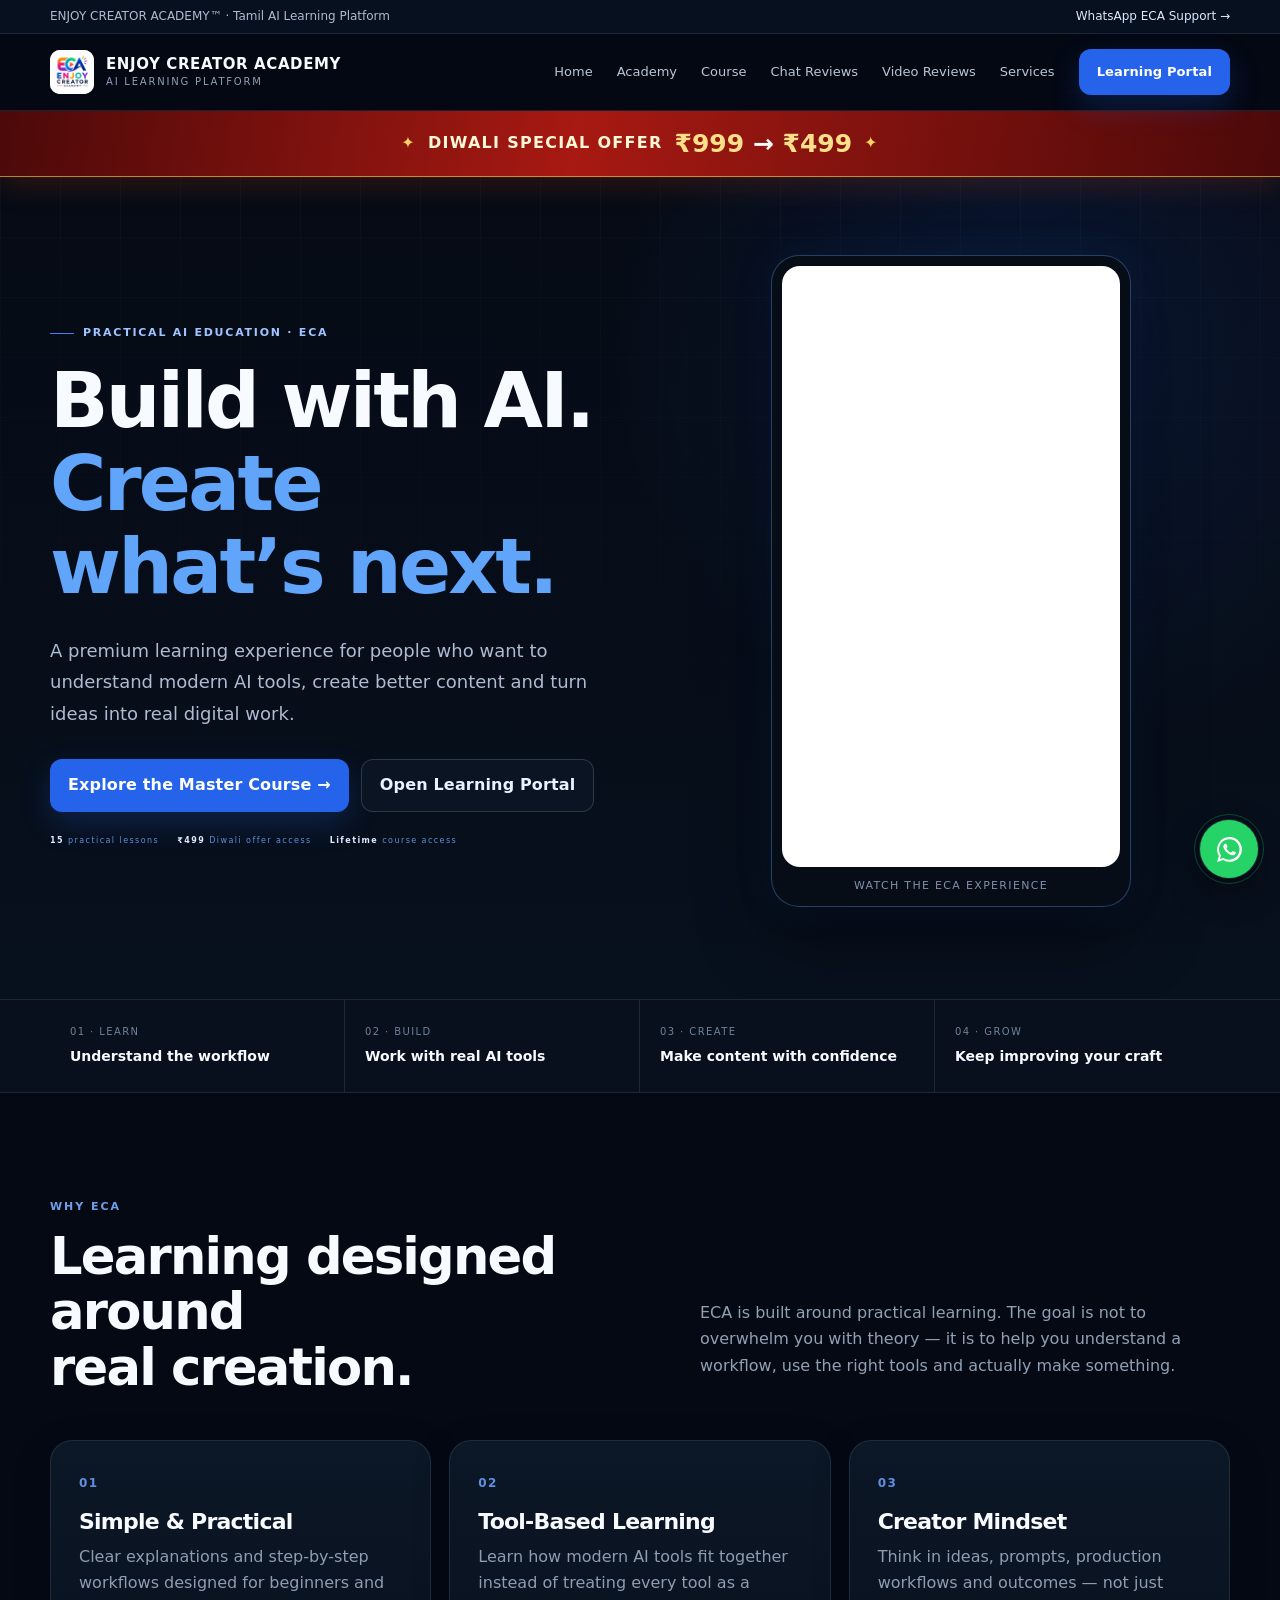
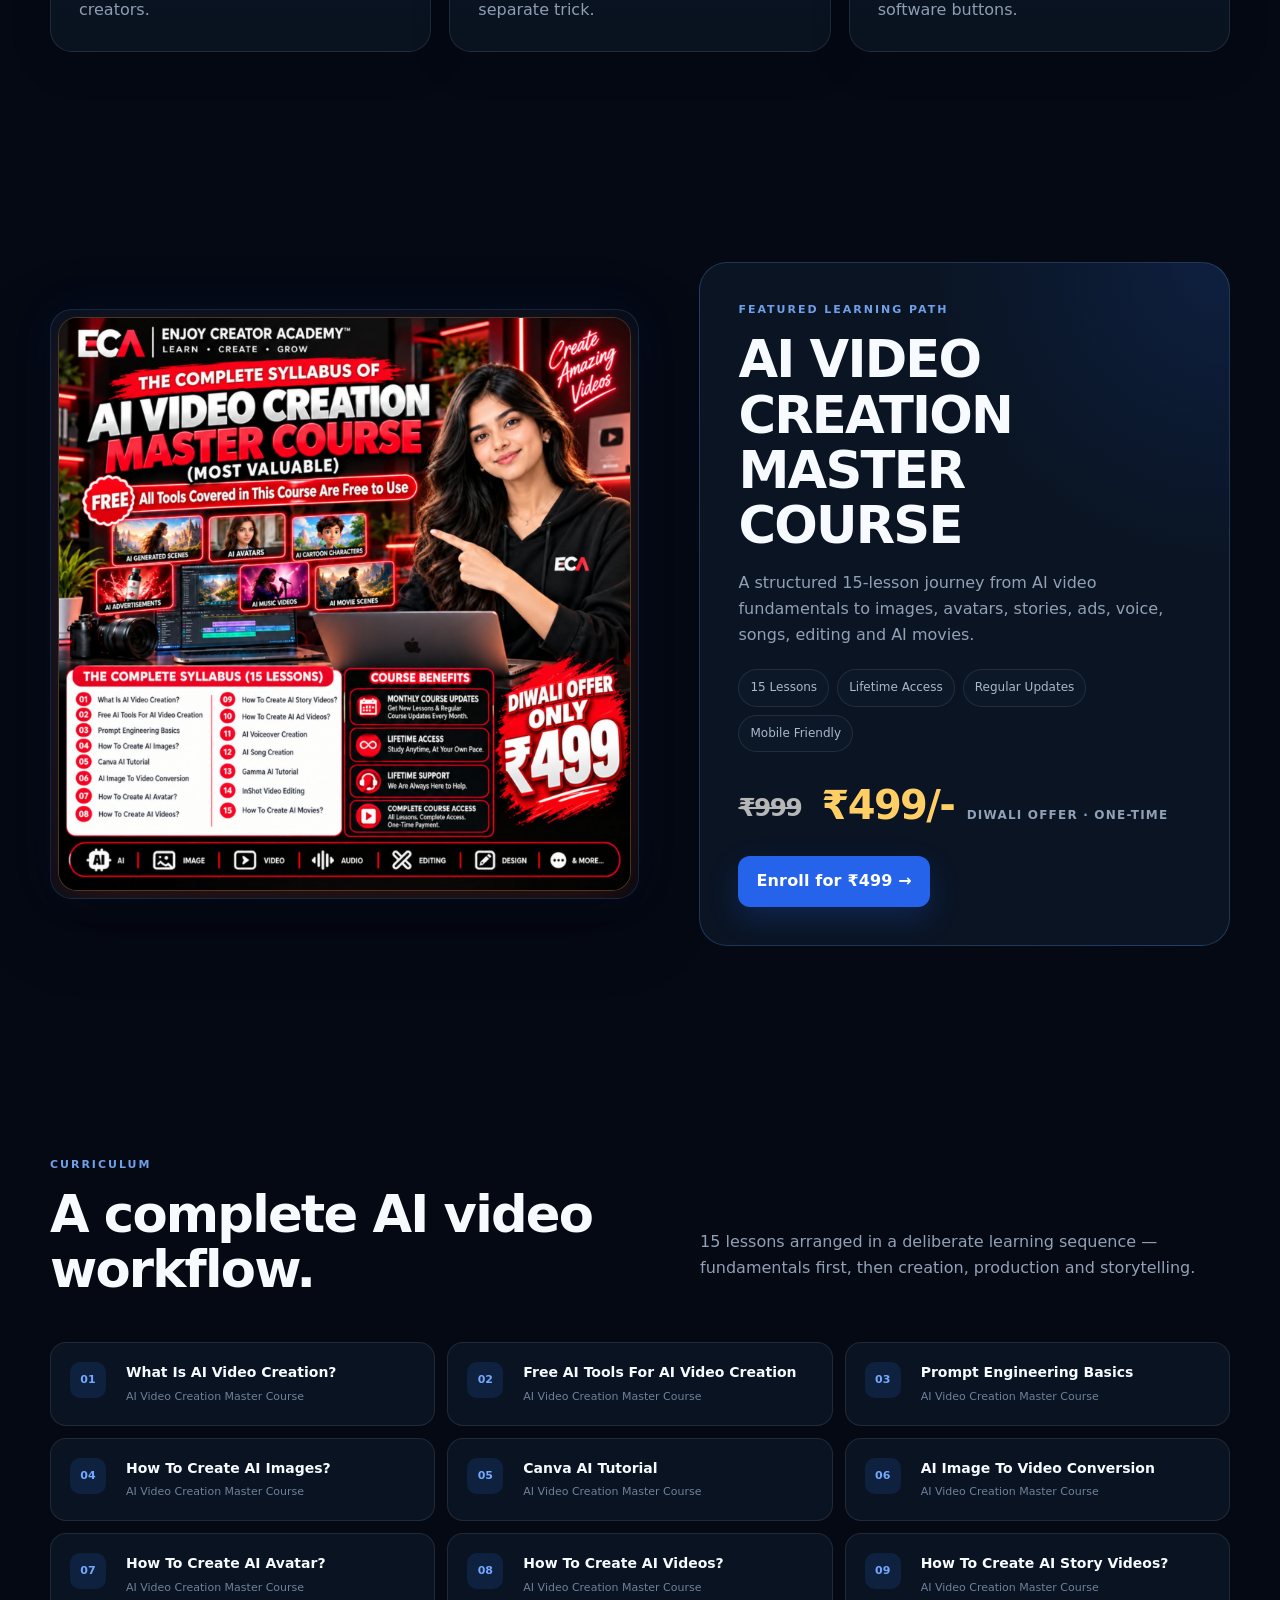
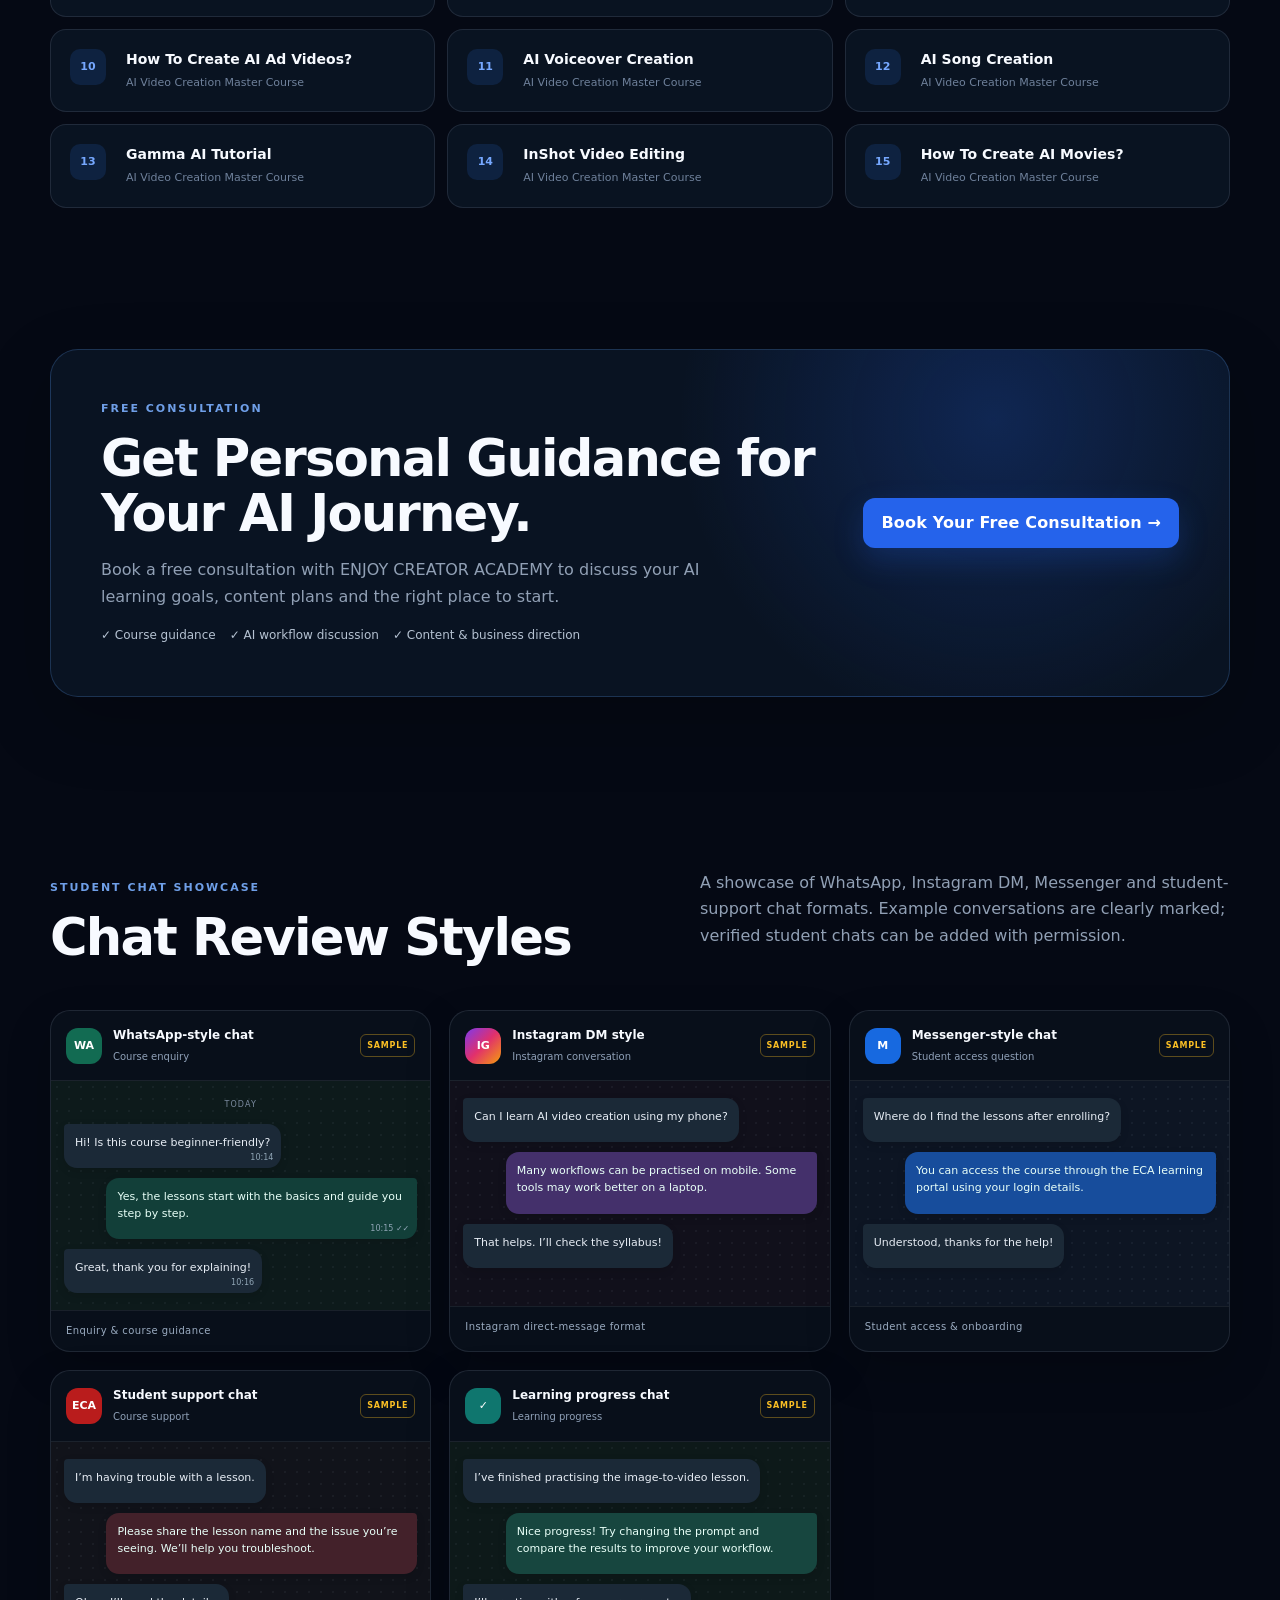
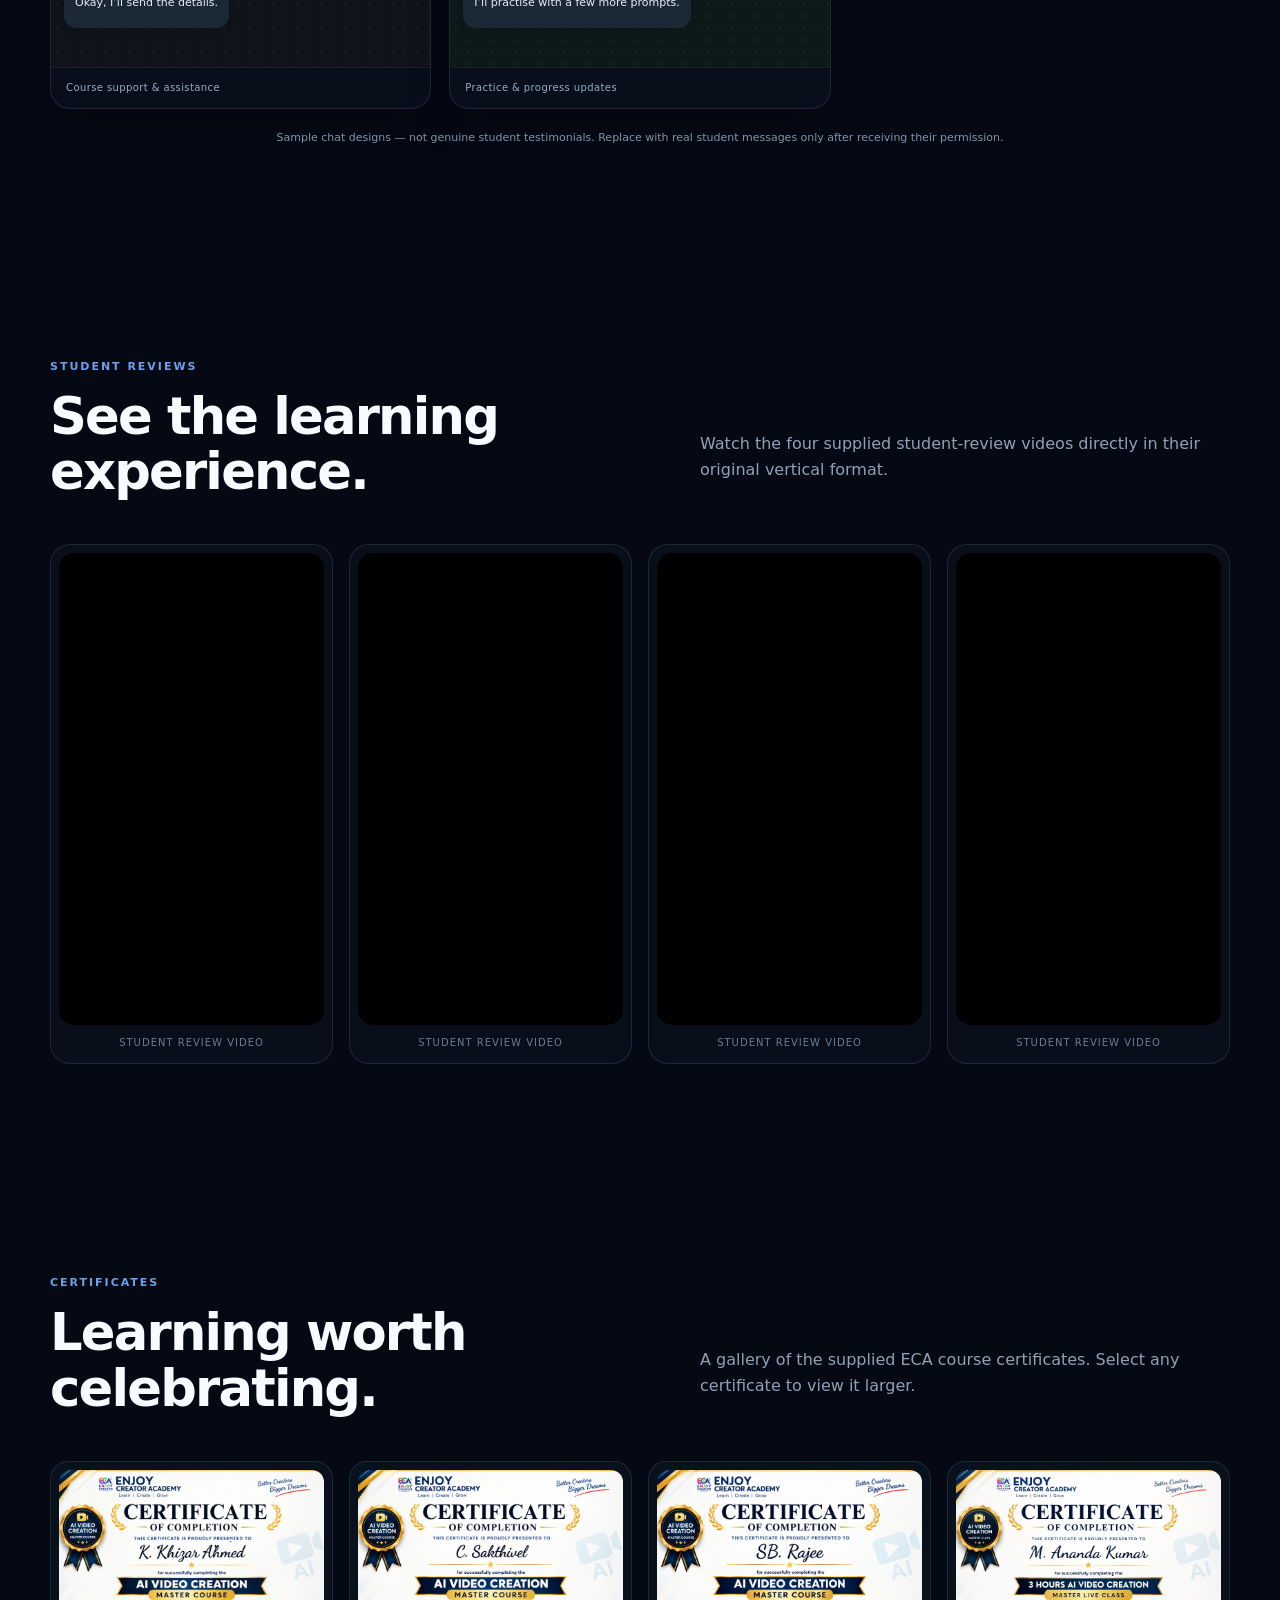
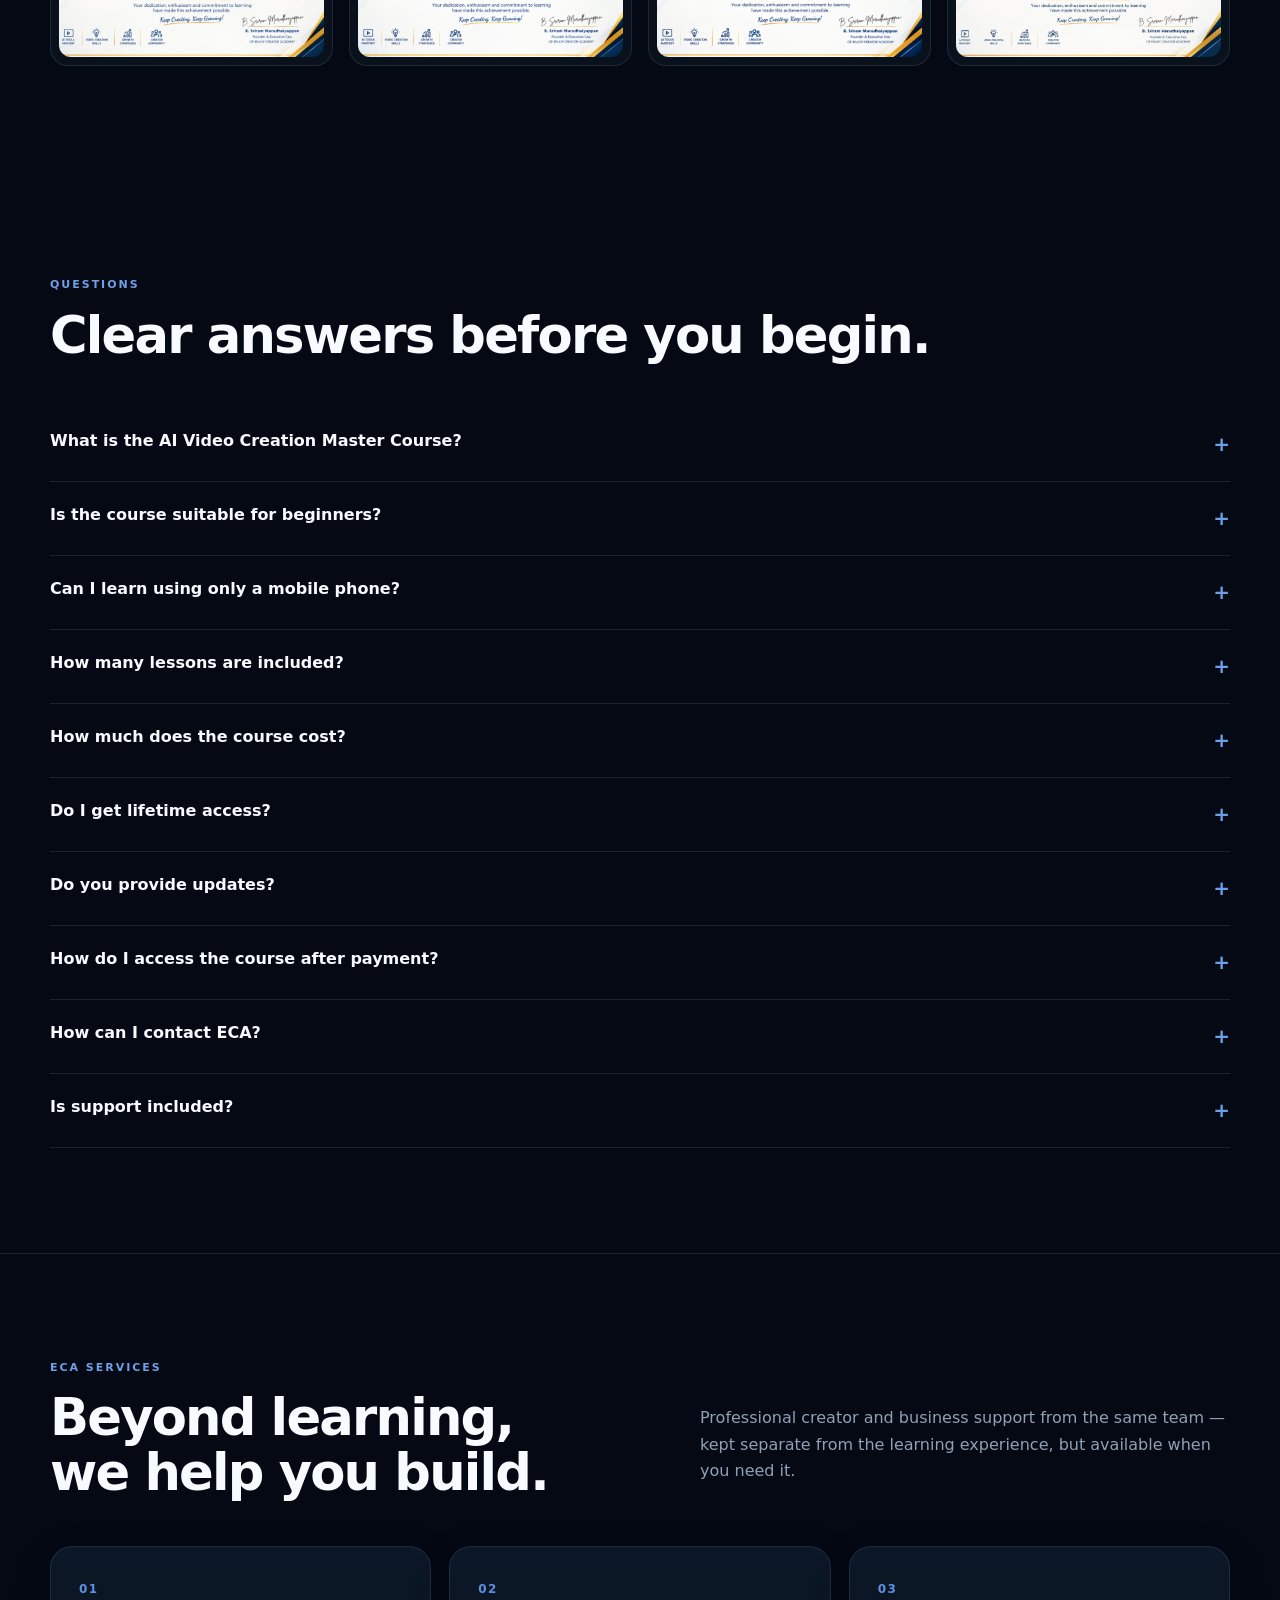
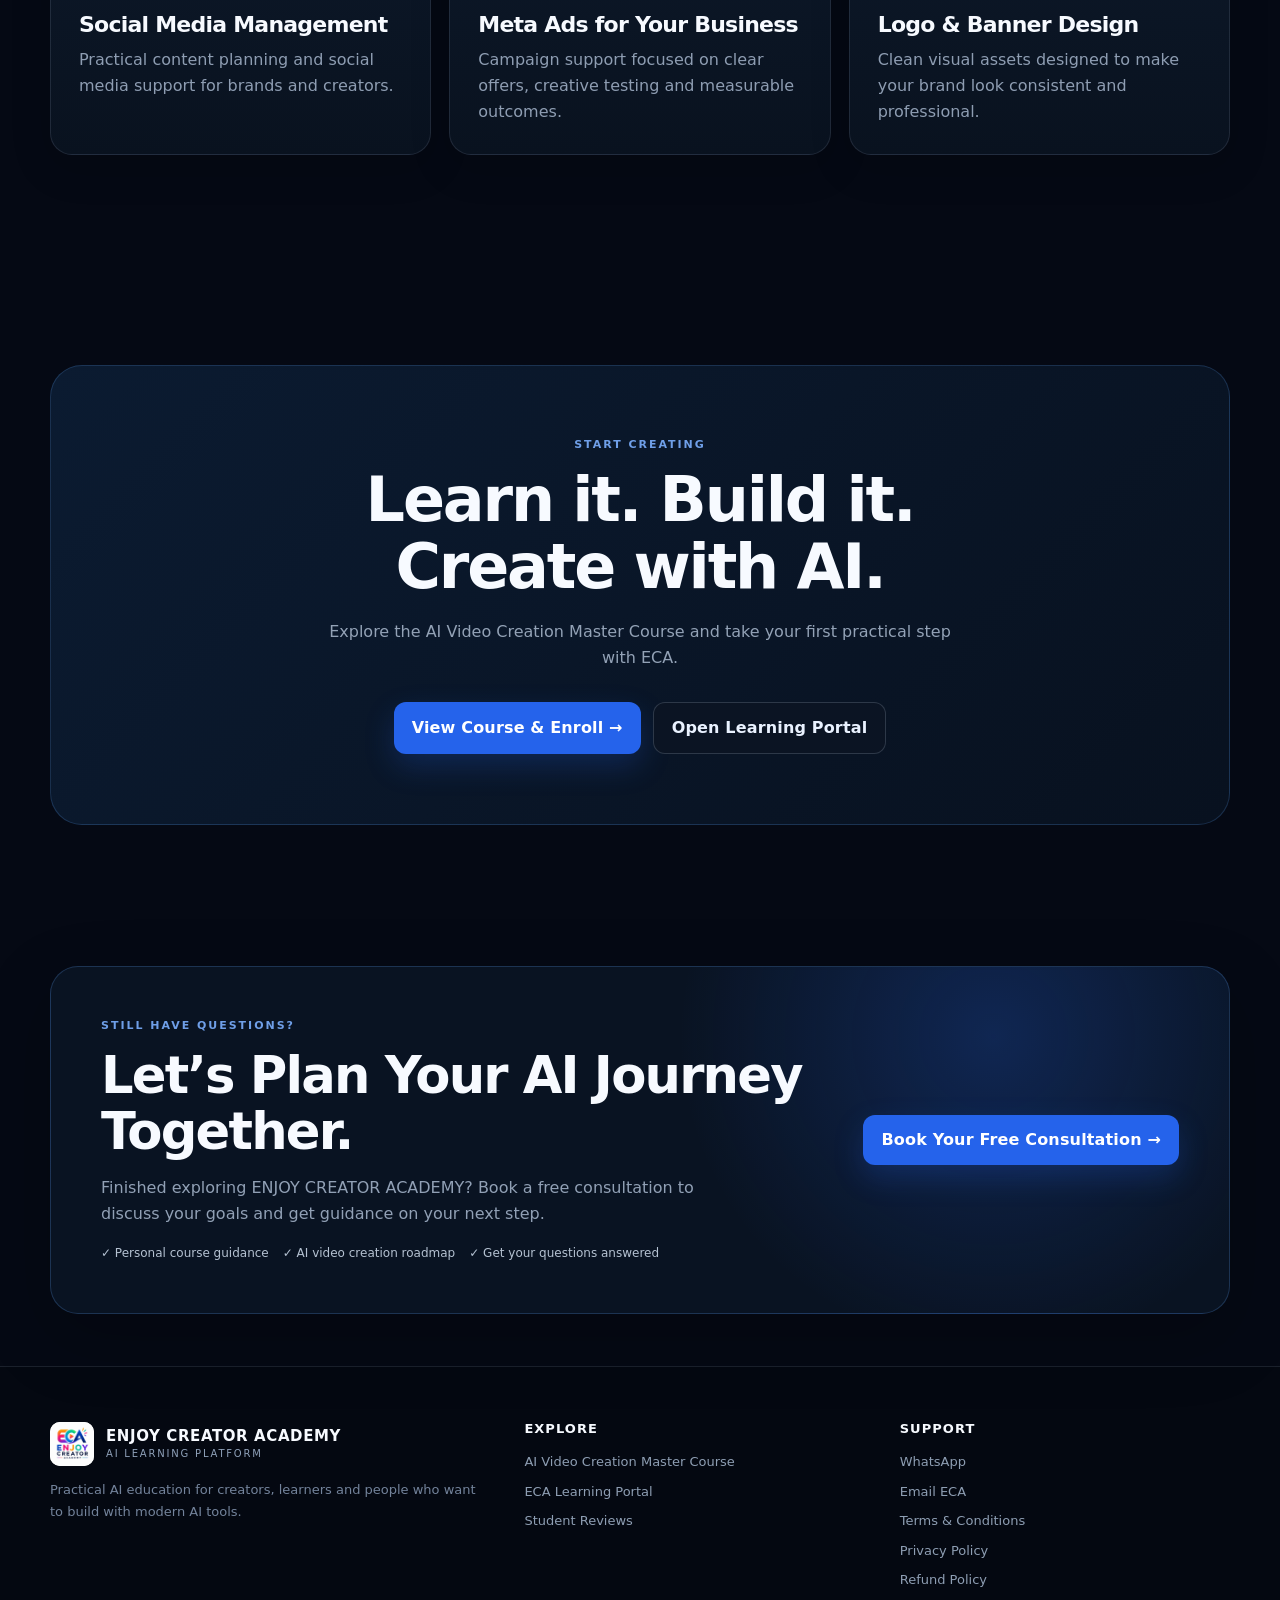
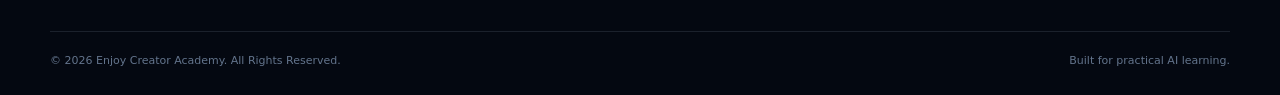
==== commit bf8175fc: "Add files via upload" ====
--- a/index.html
+++ b/index.html
@@ -21,7 +21,7 @@
 <meta property="og:type" content="website">
 <meta property="og:title" content="ENJOY CREATOR ACADEMY™ | Practical AI Learning Platform">
 <meta property="og:description" content="Practical AI education for creators and learners. Explore the AI Video Creation Master Course and the ECA Learning Portal.">
-<meta property="og:image" content="https://www.enjoycreatoracademy.in/assets/eca-logo.jpg">
+<meta property="og:image" content="https://www.enjoycreatoracademy.in/eca-logo.jpg">
 <meta property="og:url" content="https://www.enjoycreatoracademy.in/">
 <meta name="twitter:card" content="summary_large_image">
 
@@ -35,7 +35,7 @@
       "name": "ENJOY CREATOR ACADEMY",
       "alternateName": "ECA",
       "url": "https://www.enjoycreatoracademy.in/",
-      "logo": "https://www.enjoycreatoracademy.in/assets/eca-logo.jpg",
+      "logo": "https://www.enjoycreatoracademy.in/eca-logo.jpg",
       "email": "business.enjoycreatoracademy@gmail.com",
       "telephone": "+91 63810 46840"
     }
--- a/style.css
+++ b/style.css
@@ -20,7 +20,7 @@
 @media(max-width:560px){.container{width:min(var(--max),calc(100% - 28px))}h1{font-size:44px}.lead{font-size:16px}.actions{display:grid}.actions .btn{width:100%}.strip-grid{grid-template-columns:1fr}.strip-item{border-right:0!important;border-bottom:1px solid var(--line)!important}.strip-item:last-child{border-bottom:0!important}.section{padding:75px 0}.lesson-grid,.cert-grid,.chat-grid{grid-template-columns:1fr}.review-grid{grid-template-columns:repeat(2,minmax(0,1fr));gap:10px;max-width:none}.review-grid{max-width:none;margin:0}.footer-grid{grid-template-columns:1fr}.footer-bottom{display:block}.footer-bottom span{display:block;margin-top:6px}.founder-copy .quote{font-size:21px}.course-panel{padding:26px}.pricing-card{padding:30px 20px}.pricing-card .price{font-size:48px}.stats{grid-template-columns:1fr}.page-hero{padding:60px 0 50px}}
 @media(prefers-reduced-motion:reduce){html{scroll-behavior:auto}*,*:before,*:after{transition:none!important;animation:none!important}}
 
-[data-reveal]{opacity:0;transform:translateY(18px);transition:opacity .65s ease,transform .65s ease}[data-reveal].visible{opacity:1;transform:none}
+[data-reveal]{opacity:1;transform:none;transition:opacity .65s ease,transform .65s ease}[data-reveal].visible{opacity:1;transform:none}
 
 /* =========================================================
    WORLD-CLASS ECA PORTAL V9
